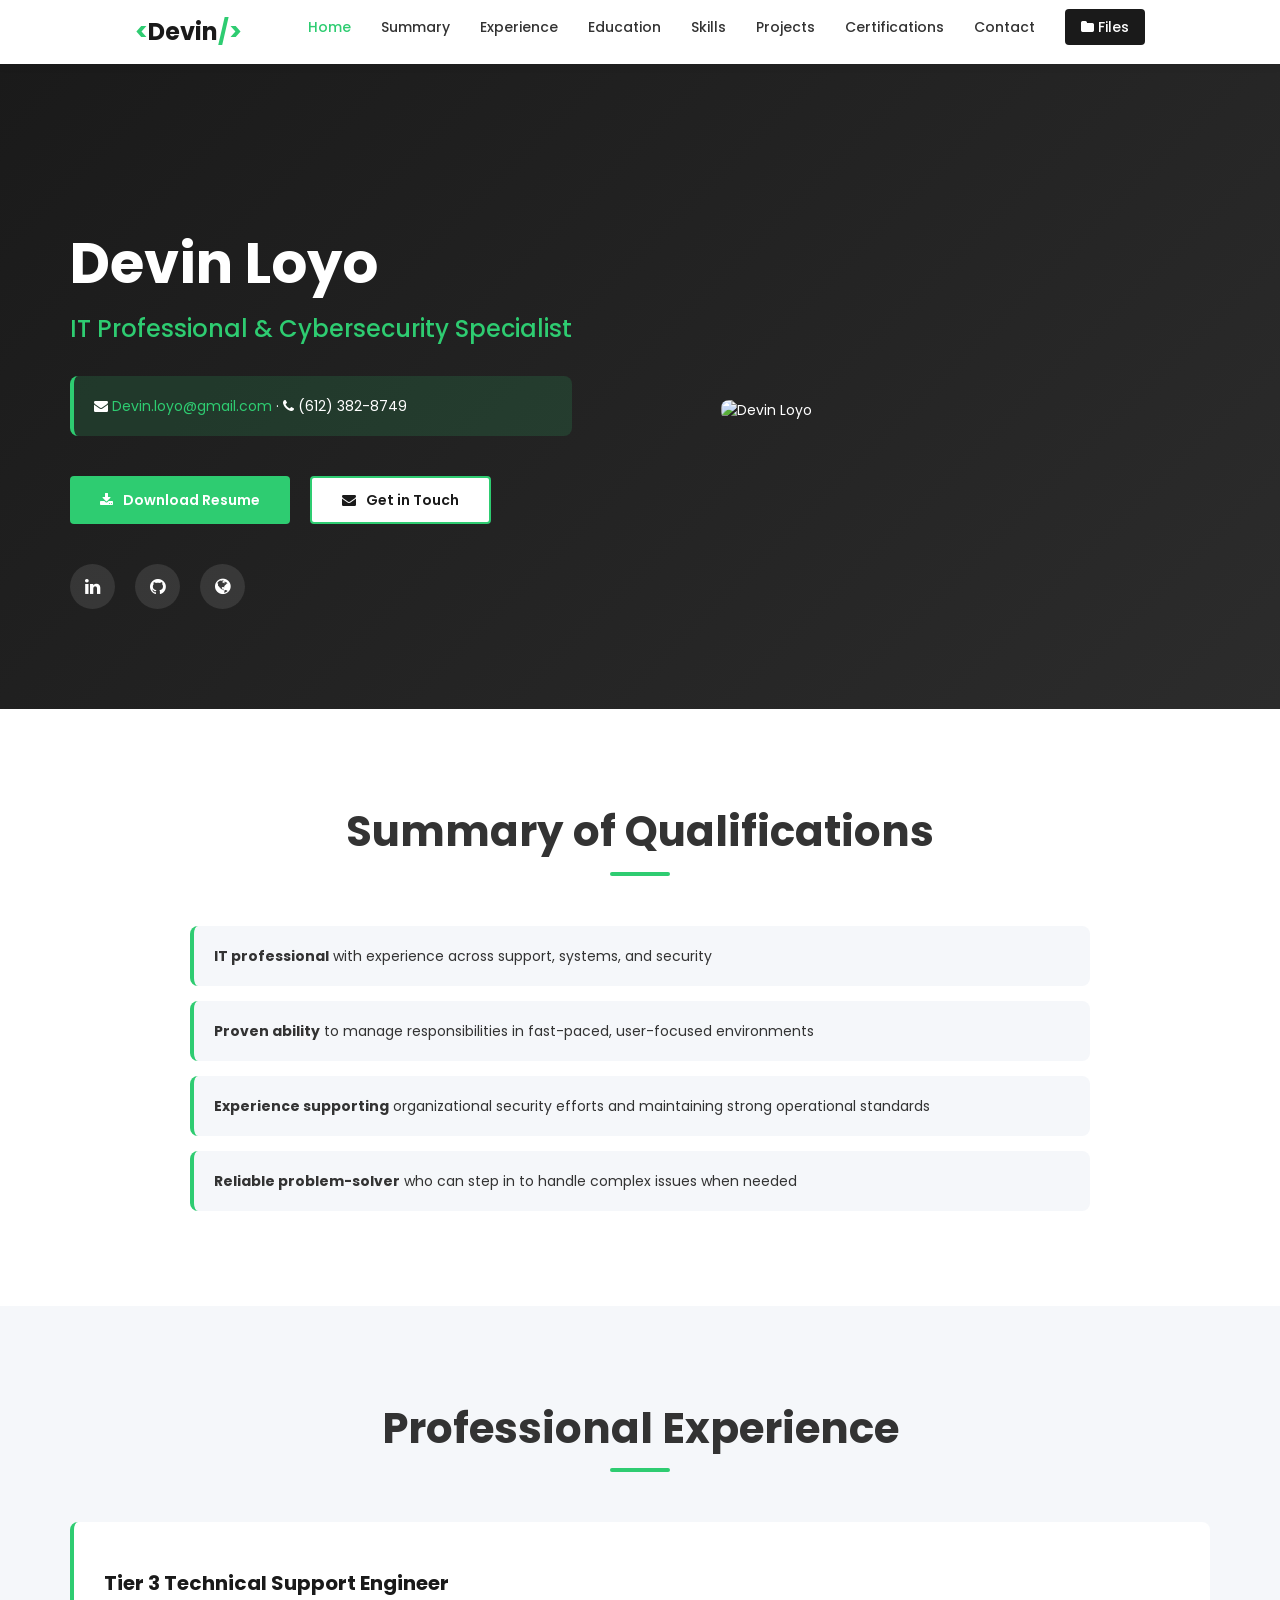
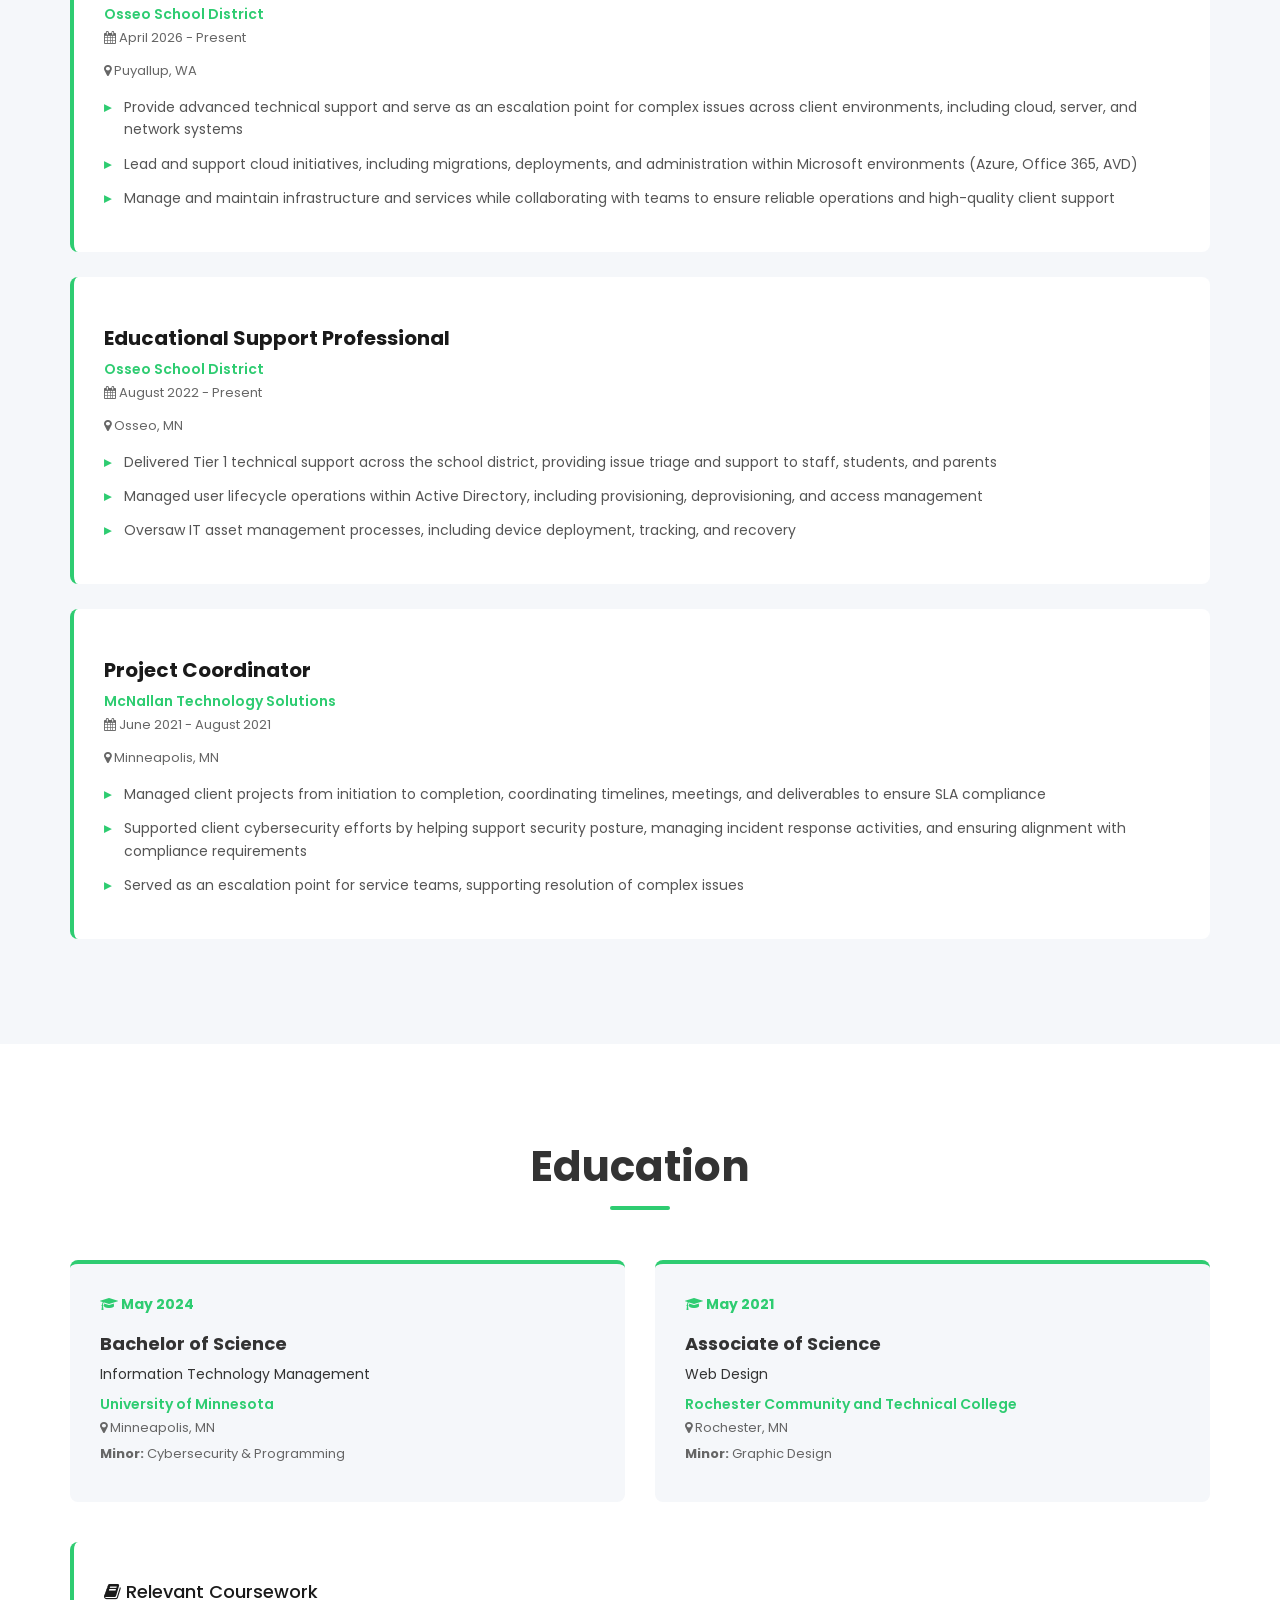
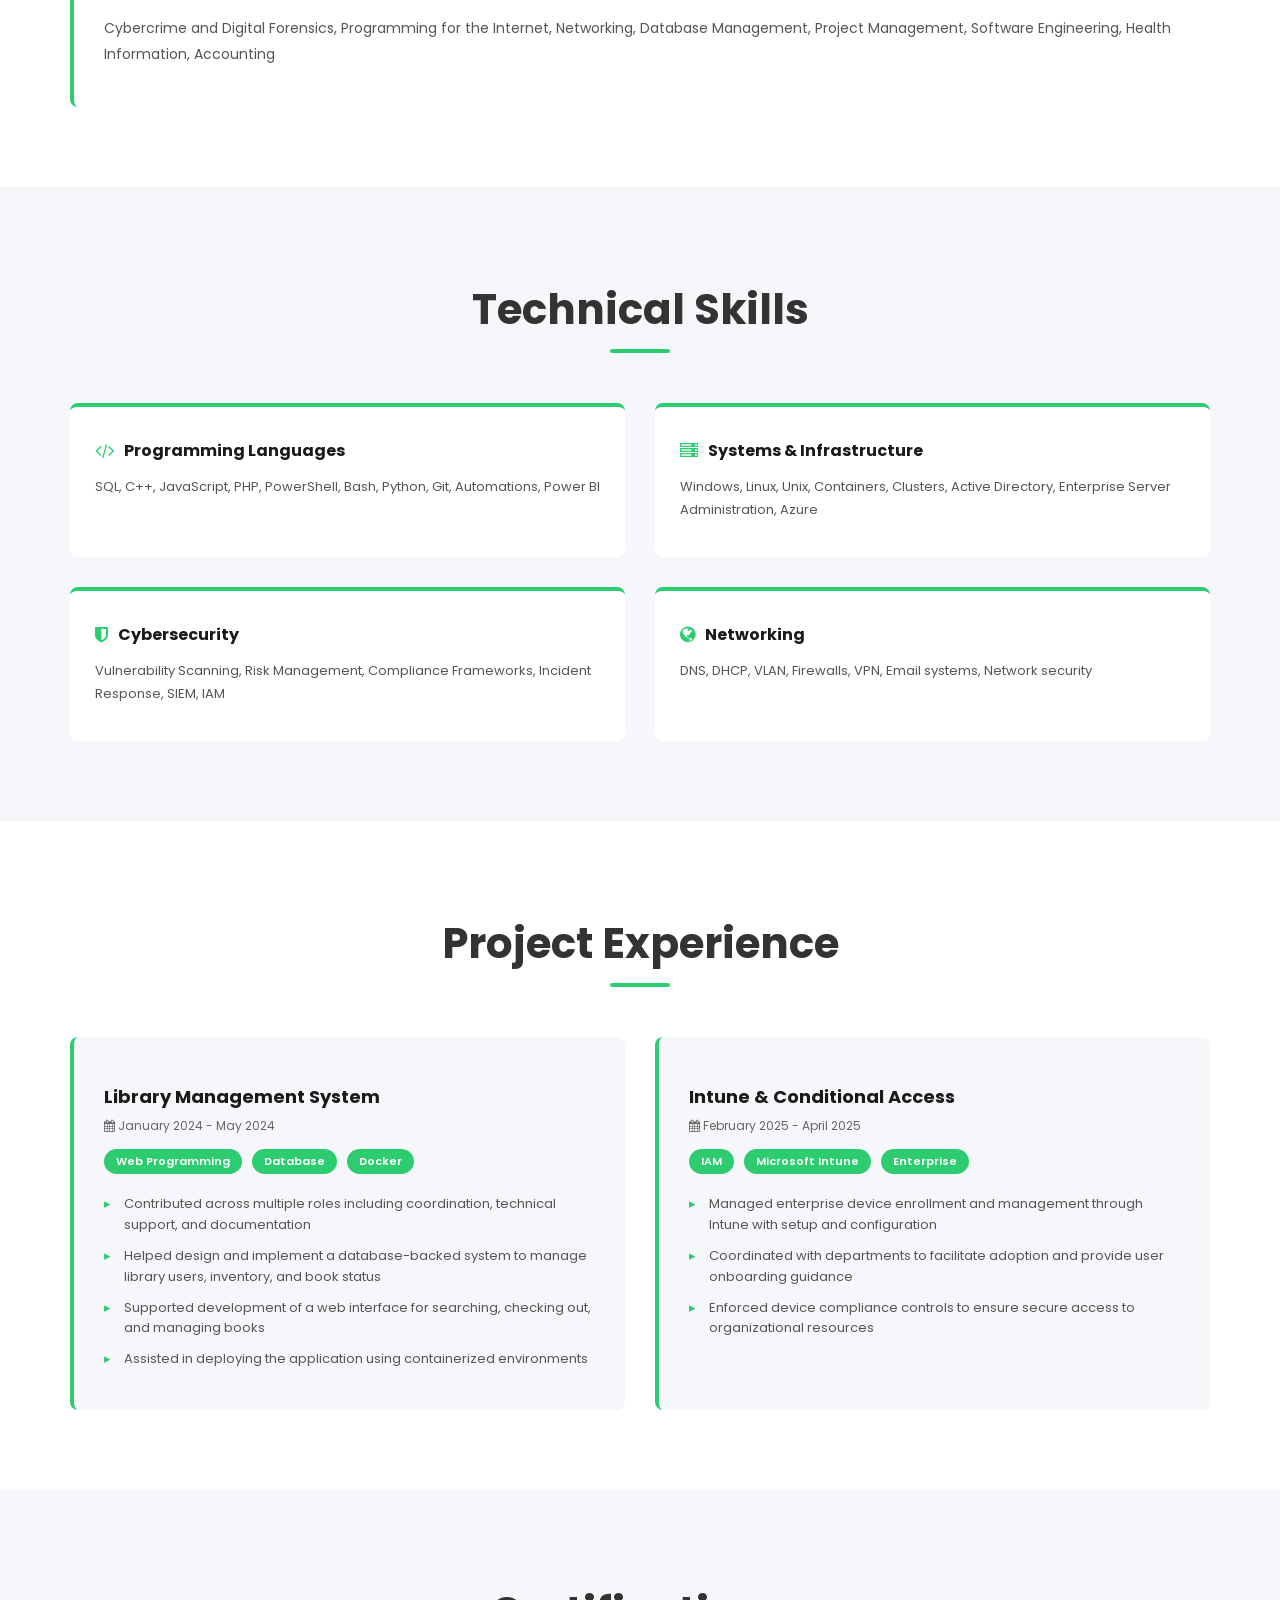
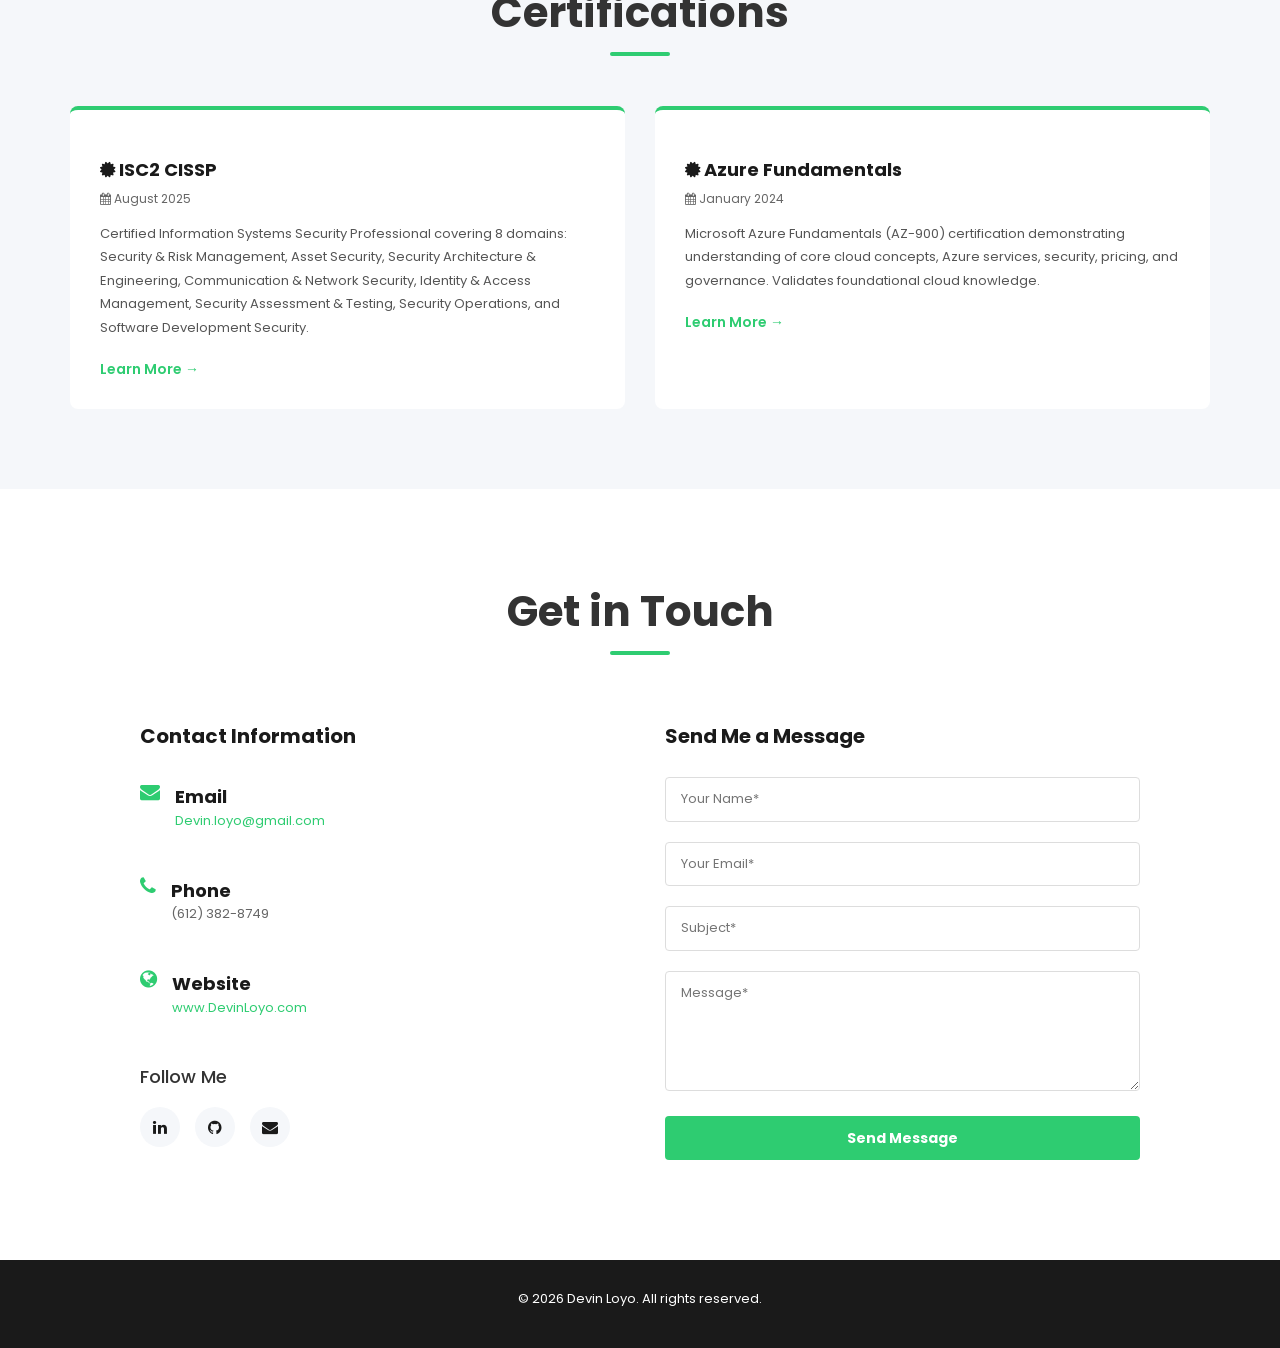
==== loyolab.dev/index.html @ d9b7885f "Resume URL" ====
<!doctype html>
<html class="no-js" lang="en">

    <head>
        <meta charset="utf-8">
        <meta http-equiv="X-UA-Compatible" content="IE=edge">
        <meta name="viewport" content="width=device-width, initial-scale=1">
        <meta name="description" content="Devin Loyo - IT Professional & Cybersecurity Specialist. Resume and Portfolio.">
        <meta name="author" content="Devin Loyo">

        <title>Devin Loyo - IT Professional</title>

        <link rel="shortcut icon" type="image/icon" href="assets/logo/favicon.png"/>
       
        <link rel="stylesheet" href="assets/css/font-awesome.min.css">
        <link rel="stylesheet" href="assets/css/bootstrap.min.css">

        <link href="https://fonts.googleapis.com/css?family=Poppins:100,200,300,400,500,600,700,800,900&subset=devanagari,latin-ext" rel="stylesheet">

        <style>
            * {
                margin: 0;
                padding: 0;
                box-sizing: border-box;
            }

            body {
                font-family: 'Poppins', sans-serif;
                color: #333;
                background: #f5f7fa;
            }

            /* Navigation */
            .navbar-custom {
                background: white;
                box-shadow: 0 2px 10px rgba(0,0,0,0.05);
                padding: 15px 0;
                position: fixed;
                width: 100%;
                top: 0;
                z-index: 1000;
            }

            .navbar-custom .container {
                display: flex;
                justify-content: space-between;
                align-items: center;
            }

            .logo {
                font-size: 24px;
                font-weight: 700;
                color: #1a1a1a;
                text-decoration: none;
            }

            .logo span {
                color: #2ecc71;
            }

            .nav-menu {
                display: flex;
                list-style: none;
                gap: 30px;
                align-items: center;
            }

            .nav-menu a {
                color: #333;
                text-decoration: none;
                font-size: 14px;
                font-weight: 500;
                transition: color 0.3s;
            }

            .nav-menu a:hover,
            .nav-menu a.active {
                color: #2ecc71;
            }

            .nav-menu .files-btn {
                background: #1a1a1a;
                color: white !important;
                padding: 8px 16px;
                border-radius: 4px;
                transition: all 0.3s;
            }

            .nav-menu .files-btn:hover {
                background: #2ecc71;
                color: white !important;
            }

            /* Hero Section */
            .hero {
                background: linear-gradient(135deg, #1a1a1a 0%, #2c2c2c 100%);
                color: white;
                padding: 150px 0 100px;
                margin-top: 60px;
            }

            .hero-content {
                display: flex;
                align-items: center;
                gap: 60px;
            }

            .hero-text h1 {
                font-size: 56px;
                font-weight: 700;
                margin-bottom: 15px;
                line-height: 1.2;
            }

            .hero-text .title {
                font-size: 24px;
                color: #2ecc71;
                margin-bottom: 20px;
                font-weight: 500;
            }

            .hero-contact {
                background: rgba(46, 204, 113, 0.15);
                padding: 20px;
                border-radius: 8px;
                margin: 30px 0;
                border-left: 4px solid #2ecc71;
            }

            .hero-contact a {
                color: #2ecc71;
                text-decoration: none;
            }

            .hero-buttons {
                display: flex;
                gap: 20px;
                margin: 40px 0;
                flex-wrap: wrap;
            }

            .btn-primary, .btn-secondary {
                padding: 12px 30px;
                border: none;
                border-radius: 4px;
                font-size: 14px;
                font-weight: 600;
                cursor: pointer;
                transition: all 0.3s;
                text-decoration: none;
                display: inline-flex;
                align-items: center;
                gap: 10px;
            }

            .btn-primary {
                background: #2ecc71;
                color: white;
            }

            .btn-primary:hover {
                background: #27ae60;
                transform: translateY(-2px);
                box-shadow: 0 5px 15px rgba(46, 204, 113, 0.3);
                color: white;
                text-decoration: none;
            }

            .btn-secondary {
                background: white;
                color: #1a1a1a;
                border: 2px solid #2ecc71;
            }

            .btn-secondary:hover {
                background: #2ecc71;
                color: white;
                text-decoration: none;
            }

            .social-links {
                display: flex;
                gap: 20px;
                margin-top: 40px;
            }

            .social-links a {
                width: 45px;
                height: 45px;
                display: flex;
                align-items: center;
                justify-content: center;
                background: rgba(255,255,255,0.1);
                border-radius: 50%;
                color: white;
                text-decoration: none;
                transition: all 0.3s;
                font-size: 18px;
            }

            .social-links a:hover {
                background: #2ecc71;
                transform: translateY(-3px);
            }

            .hero-image {
                flex: 1;
                display: flex;
                justify-content: center;
            }

            .hero-image img {
                width: 100%;
                max-width: 400px;
                border-radius: 8px;
                object-fit: cover;
            }

            /* Sections */
            section {
                padding: 80px 0;
            }

            .section-title {
                font-size: 42px;
                font-weight: 700;
                margin-bottom: 50px;
                text-align: center;
                position: relative;
                padding-bottom: 20px;
            }

            .section-title::after {
                content: '';
                position: absolute;
                bottom: 0;
                left: 50%;
                transform: translateX(-50%);
                width: 60px;
                height: 4px;
                background: #2ecc71;
                border-radius: 2px;
            }

            /* Summary Section */
            .summary {
                background: white;
            }

            .summary-list {
                list-style: none;
                max-width: 900px;
                margin: 0 auto;
            }

            .summary-list li {
                padding: 20px;
                margin-bottom: 15px;
                background: #f5f7fa;
                border-radius: 8px;
                border-left: 4px solid #2ecc71;
                transition: all 0.3s;
            }

            .summary-list li:hover {
                transform: translateX(10px);
                box-shadow: 0 5px 15px rgba(0,0,0,0.08);
            }

            /* Experience Section */
            .experience {
                background: #f5f7fa;
            }

            .experience-card {
                background: white;
                padding: 30px;
                border-radius: 8px;
                margin-bottom: 25px;
                border-left: 4px solid #2ecc71;
                transition: all 0.3s;
            }

            .experience-card:hover {
                transform: translateY(-5px);
                box-shadow: 0 10px 30px rgba(0,0,0,0.1);
            }

            .experience-card h3 {
                font-size: 20px;
                font-weight: 700;
                margin-bottom: 10px;
                color: #1a1a1a;
            }

            .experience-card .company {
                color: #2ecc71;
                font-weight: 600;
                margin-bottom: 5px;
            }

            .experience-card .dates,
            .experience-card .location {
                color: #666;
                font-size: 13px;
                margin-bottom: 15px;
            }

            .experience-card ul {
                list-style: none;
                padding-left: 0;
            }

            .experience-card ul li {
                padding-left: 20px;
                margin-bottom: 12px;
                position: relative;
                color: #555;
                line-height: 1.6;
            }

            .experience-card ul li::before {
                content: '▸';
                position: absolute;
                left: 0;
                color: #2ecc71;
                font-weight: bold;
            }

            /* Education Section */
            .education {
                background: white;
            }

            .education-row {
                display: grid;
                grid-template-columns: 1fr 1fr;
                gap: 30px;
                margin-bottom: 40px;
            }

            .education-card {
                background: #f5f7fa;
                padding: 30px;
                border-radius: 8px;
                border-top: 4px solid #2ecc71;
            }

            .education-card .year {
                color: #2ecc71;
                font-weight: 700;
                font-size: 14px;
                margin-bottom: 15px;
            }

            .education-card h3 {
                font-size: 18px;
                font-weight: 700;
                margin-bottom: 10px;
            }

            .education-card .institution {
                color: #2ecc71;
                font-weight: 600;
                margin-bottom: 5px;
            }

            .education-card .location,
            .education-card .minor {
                color: #666;
                font-size: 13px;
                margin-bottom: 8px;
            }

            .coursework {
                background: white;
                padding: 30px;
                border-radius: 8px;
                border-left: 4px solid #2ecc71;
            }

            .coursework h4 {
                margin-bottom: 15px;
                color: #1a1a1a;
            }

            .coursework p {
                color: #555;
                line-height: 1.8;
            }

            /* Skills Section */
            .skills {
                background: #f5f7fa;
            }

            .skill-grid {
                display: grid;
                grid-template-columns: 1fr 1fr;
                gap: 30px;
            }

            .skill-category {
                background: white;
                padding: 25px;
                border-radius: 8px;
                border-top: 4px solid #2ecc71;
                transition: all 0.3s;
            }

            .skill-category:hover {
                transform: translateY(-5px);
                box-shadow: 0 10px 30px rgba(0,0,0,0.08);
            }

            .skill-category h4 {
                font-size: 16px;
                font-weight: 700;
                margin-bottom: 15px;
                color: #1a1a1a;
                display: flex;
                align-items: center;
                gap: 10px;
            }

            .skill-category i {
                color: #2ecc71;
                font-size: 18px;
            }

            .skill-category p {
                color: #555;
                line-height: 1.8;
                font-size: 13px;
            }

            /* Projects Section */
            .projects {
                background: white;
            }

            .project-grid {
                display: grid;
                grid-template-columns: 1fr 1fr;
                gap: 30px;
            }

            .project-card {
                background: #f5f7fa;
                padding: 30px;
                border-radius: 8px;
                border-left: 4px solid #2ecc71;
                transition: all 0.3s;
            }

            .project-card:hover {
                transform: translateY(-5px);
                box-shadow: 0 10px 30px rgba(0,0,0,0.1);
            }

            .project-card h3 {
                font-size: 18px;
                font-weight: 700;
                margin-bottom: 10px;
                color: #1a1a1a;
            }

            .project-meta {
                color: #666;
                font-size: 12px;
                margin-bottom: 15px;
            }

            .project-tags {
                display: flex;
                gap: 10px;
                margin-bottom: 20px;
                flex-wrap: wrap;
            }

            .tag {
                background: #2ecc71;
                color: white;
                padding: 5px 12px;
                border-radius: 20px;
                font-size: 11px;
                font-weight: 600;
            }

            .project-card ul {
                list-style: none;
                padding-left: 0;
            }

            .project-card ul li {
                padding-left: 20px;
                margin-bottom: 10px;
                position: relative;
                color: #555;
                font-size: 13px;
                line-height: 1.6;
            }

            .project-card ul li::before {
                content: '▸';
                position: absolute;
                left: 0;
                color: #2ecc71;
            }

            /* Certifications Section */
            .certifications {
                background: #f5f7fa;
            }

            .cert-grid {
                display: grid;
                grid-template-columns: 1fr 1fr;
                gap: 30px;
            }

            .cert-card {
                background: white;
                padding: 30px;
                border-radius: 8px;
                border-top: 4px solid #2ecc71;
                transition: all 0.3s;
            }

            .cert-card:hover {
                transform: translateY(-5px);
                box-shadow: 0 10px 30px rgba(0,0,0,0.1);
            }

            .cert-card h3 {
                font-size: 18px;
                font-weight: 700;
                margin-bottom: 10px;
                color: #1a1a1a;
            }

            .cert-date {
                color: #666;
                font-size: 12px;
                margin-bottom: 15px;
            }

            .cert-description {
                color: #555;
                font-size: 13px;
                line-height: 1.8;
                margin-bottom: 20px;
            }

            .cert-link {
                color: #2ecc71;
                text-decoration: none;
                font-weight: 600;
                display: inline-flex;
                align-items: center;
                gap: 5px;
                transition: all 0.3s;
            }

            .cert-link:hover {
                gap: 10px;
            }

            /* Contact Section */
            .contact {
                background: white;
            }

            .contact-wrapper {
                display: grid;
                grid-template-columns: 1fr 1fr;
                gap: 50px;
                max-width: 1000px;
                margin: 0 auto;
            }

            .contact-info h3,
            .contact-form h3 {
                font-size: 20px;
                font-weight: 700;
                margin-bottom: 30px;
                color: #1a1a1a;
            }

            .contact-item {
                display: flex;
                gap: 15px;
                margin-bottom: 30px;
            }

            .contact-item i {
                color: #2ecc71;
                font-size: 20px;
                margin-top: 5px;
            }

            .contact-item h4 {
                font-weight: 700;
                margin-bottom: 5px;
                color: #1a1a1a;
            }

            .contact-item p {
                color: #666;
                font-size: 13px;
            }

            .contact-item a {
                color: #2ecc71;
                text-decoration: none;
            }

            .contact-item a:hover {
                text-decoration: underline;
            }

            .social-contact {
                display: flex;
                gap: 15px;
                margin-top: 20px;
            }

            .social-contact a {
                width: 40px;
                height: 40px;
                display: flex;
                align-items: center;
                justify-content: center;
                background: #f5f7fa;
                border-radius: 50%;
                color: #1a1a1a;
                text-decoration: none;
                transition: all 0.3s;
                font-size: 16px;
            }

            .social-contact a:hover {
                background: #2ecc71;
                color: white;
                transform: translateY(-3px);
            }

            .form-group {
                margin-bottom: 20px;
            }

            .form-group input,
            .form-group textarea {
                width: 100%;
                padding: 12px 15px;
                border: 1px solid #ddd;
                border-radius: 4px;
                font-family: 'Poppins', sans-serif;
                font-size: 13px;
                transition: all 0.3s;
            }

            .form-group input:focus,
            .form-group textarea:focus {
                outline: none;
                border-color: #2ecc71;
                box-shadow: 0 0 0 3px rgba(46, 204, 113, 0.1);
            }

            .form-group textarea {
                resize: vertical;
                min-height: 120px;
            }

            .form-group button {
                width: 100%;
                padding: 12px;
                background: #2ecc71;
                color: white;
                border: none;
                border-radius: 4px;
                font-weight: 700;
                cursor: pointer;
                transition: all 0.3s;
                font-family: 'Poppins', sans-serif;
            }

            .form-group button:hover {
                background: #27ae60;
                transform: translateY(-2px);
                box-shadow: 0 5px 15px rgba(46, 204, 113, 0.3);
            }

            /* Footer */
            .footer {
                background: #1a1a1a;
                color: white;
                text-align: center;
                padding: 30px 0;
                font-size: 13px;
            }

            .scroll-top {
                position: fixed;
                bottom: 30px;
                right: 30px;
                width: 45px;
                height: 45px;
                background: #2ecc71;
                border-radius: 50%;
                display: flex;
                align-items: center;
                justify-content: center;
                cursor: pointer;
                opacity: 0;
                visibility: hidden;
                transition: all 0.3s;
                z-index: 999;
            }

            .scroll-top.show {
                opacity: 1;
                visibility: visible;
            }

            .scroll-top a {
                color: white;
                text-decoration: none;
                font-size: 20px;
            }

            /* Responsive */
            @media (max-width: 768px) {
                .nav-menu {
                    gap: 15px;
                }

                .hero-content {
                    flex-direction: column;
                    gap: 40px;
                }

                .hero-text h1 {
                    font-size: 36px;
                }

                .education-row,
                .skill-grid,
                .project-grid,
                .cert-grid {
                    grid-template-columns: 1fr;
                }

                .contact-wrapper {
                    grid-template-columns: 1fr;
                    gap: 40px;
                }

                .section-title {
                    font-size: 32px;
                }
            }
        </style>

    </head>
    
    <body>  

        <!-- Navigation -->
        <div class="navbar-custom">
            <div class="container">
                <a href="#home" class="logo"><span>&lt;</span>Devin<span>/&gt;</span></a>
                <ul class="nav-menu">
                    <li><a href="#home" class="nav-link active">Home</a></li>
                    <li><a href="#summary" class="nav-link">Summary</a></li>
                    <li><a href="#experience" class="nav-link">Experience</a></li>
                    <li><a href="#education" class="nav-link">Education</a></li>
                    <li><a href="#skills" class="nav-link">Skills</a></li>
                    <li><a href="#projects" class="nav-link">Projects</a></li>
                    <li><a href="#certifications" class="nav-link">Certifications</a></li>
                    <li><a href="#contact" class="nav-link">Contact</a></li>
                    <li><a href="files.html" target="_blank" class="files-btn"><i class="fa fa-folder"></i> Files</a></li>
                </ul>
            </div>
        </div>

        <!-- Hero Section -->
        <section id="home" class="hero">
            <div class="container">
                <div class="hero-content">
                    <div class="hero-text">
                        <h1>Devin Loyo</h1>
                        <p class="title">IT Professional & Cybersecurity Specialist</p>
                        
                        <div class="hero-contact">
                            <i class="fa fa-envelope"></i> <a href="mailto:Devin.loyo@gmail.com">Devin.loyo@gmail.com</a> 
                            · <i class="fa fa-phone"></i> (612) 382-8749
                        </div>

                        <div class="hero-buttons">
                            <a href="https://raw.githubusercontent.com/Dev3131/DevinLoyo.com/main/resources/documents/Resume.docx" class="btn-primary" target="_blank">
                                <i class="fa fa-download"></i> Download Resume
                            </a>
                            <a href="#contact" class="btn-secondary">
                                <i class="fa fa-envelope"></i> Get in Touch
                            </a>
                        </div>

                        <div class="social-links">
                            <a href="https://www.linkedin.com/in/devin-loyo/" target="_blank" title="LinkedIn"><i class="fa fa-linkedin"></i></a>
                            <a href="https://github.com/Dev3131" target="_blank" title="GitHub"><i class="fa fa-github"></i></a>
                            <a href="https://www.DevinLoyo.com" target="_blank" title="Website"><i class="fa fa-globe"></i></a>
                        </div>
                    </div>

                    <div class="hero-image">
                        <img src="./assets/images/about/IMG_0956.JPG" alt="Devin Loyo">
                    </div>
                </div>
            </div>
        </section>

        <!-- Summary Section -->
        <section id="summary" class="summary">
            <div class="container">
                <h2 class="section-title">Summary of Qualifications</h2>
                <ul class="summary-list">
                    <li><strong>IT professional</strong> with experience across support, systems, and security</li>
                    <li><strong>Proven ability</strong> to manage responsibilities in fast-paced, user-focused environments</li>
                    <li><strong>Experience supporting</strong> organizational security efforts and maintaining strong operational standards</li>
                    <li><strong>Reliable problem-solver</strong> who can step in to handle complex issues when needed</li>
                </ul>
            </div>
        </section>

        <!-- Experience Section -->
        <section id="experience" class="experience">
            <div class="container">
                <h2 class="section-title">Professional Experience</h2>
                
                <div class="experience-card">
                    <h3>Tier 3 Technical Support Engineer</h3>
                    <p class="company">Osseo School District</p>
                    <p class="dates"><i class="fa fa-calendar"></i> April 2026 - Present</p>
                    <p class="location"><i class="fa fa-map-marker"></i> Puyallup, WA</p>
                    <ul>
                        <li>Provide advanced technical support and serve as an escalation point for complex issues across client environments, including cloud, server, and network systems</li>
                        <li>Lead and support cloud initiatives, including migrations, deployments, and administration within Microsoft environments (Azure, Office 365, AVD)</li>
                        <li>Manage and maintain infrastructure and services while collaborating with teams to ensure reliable operations and high-quality client support</li>
                    </ul>
                </div>

                <div class="experience-card">
                    <h3>Educational Support Professional</h3>
                    <p class="company">Osseo School District</p>
                    <p class="dates"><i class="fa fa-calendar"></i> August 2022 - Present</p>
                    <p class="location"><i class="fa fa-map-marker"></i> Osseo, MN</p>
                    <ul>
                        <li>Delivered Tier 1 technical support across the school district, providing issue triage and support to staff, students, and parents</li>
                        <li>Managed user lifecycle operations within Active Directory, including provisioning, deprovisioning, and access management</li>
                        <li>Oversaw IT asset management processes, including device deployment, tracking, and recovery</li>
                    </ul>
                </div>

                <div class="experience-card">
                    <h3>Project Coordinator</h3>
                    <p class="company">McNallan Technology Solutions</p>
                    <p class="dates"><i class="fa fa-calendar"></i> June 2021 - August 2021</p>
                    <p class="location"><i class="fa fa-map-marker"></i> Minneapolis, MN</p>
                    <ul>
                        <li>Managed client projects from initiation to completion, coordinating timelines, meetings, and deliverables to ensure SLA compliance</li>
                        <li>Supported client cybersecurity efforts by helping support security posture, managing incident response activities, and ensuring alignment with compliance requirements</li>
                        <li>Served as an escalation point for service teams, supporting resolution of complex issues</li>
                    </ul>
                </div>
            </div>
        </section>

        <!-- Education Section -->
        <section id="education" class="education">
            <div class="container">
                <h2 class="section-title">Education</h2>
                
                <div class="education-row">
                    <div class="education-card">
                        <p class="year"><i class="fa fa-graduation-cap"></i> May 2024</p>
                        <h3>Bachelor of Science</h3>
                        <p>Information Technology Management</p>
                        <p class="institution">University of Minnesota</p>
                        <p class="location"><i class="fa fa-map-marker"></i> Minneapolis, MN</p>
                        <p class="minor"><strong>Minor:</strong> Cybersecurity & Programming</p>
                    </div>

                    <div class="education-card">
                        <p class="year"><i class="fa fa-graduation-cap"></i> May 2021</p>
                        <h3>Associate of Science</h3>
                        <p>Web Design</p>
                        <p class="institution">Rochester Community and Technical College</p>
                        <p class="location"><i class="fa fa-map-marker"></i> Rochester, MN</p>
                        <p class="minor"><strong>Minor:</strong> Graphic Design</p>
                    </div>
                </div>

                <div class="coursework">
                    <h4><i class="fa fa-book"></i> Relevant Coursework</h4>
                    <p>Cybercrime and Digital Forensics, Programming for the Internet, Networking, Database Management, Project Management, Software Engineering, Health Information, Accounting</p>
                </div>
            </div>
        </section>

        <!-- Skills Section -->
        <section id="skills" class="skills">
            <div class="container">
                <h2 class="section-title">Technical Skills</h2>
                
                <div class="skill-grid">
                    <div class="skill-category">
                        <h4><i class="fa fa-code"></i> Programming Languages</h4>
                        <p>SQL, C++, JavaScript, PHP, PowerShell, Bash, Python, Git, Automations, Power BI</p>
                    </div>

                    <div class="skill-category">
                        <h4><i class="fa fa-server"></i> Systems & Infrastructure</h4>
                        <p>Windows, Linux, Unix, Containers, Clusters, Active Directory, Enterprise Server Administration, Azure</p>
                    </div>

                    <div class="skill-category">
                        <h4><i class="fa fa-shield"></i> Cybersecurity</h4>
                        <p>Vulnerability Scanning, Risk Management, Compliance Frameworks, Incident Response, SIEM, IAM</p>
                    </div>

                    <div class="skill-category">
                        <h4><i class="fa fa-globe"></i> Networking</h4>
                        <p>DNS, DHCP, VLAN, Firewalls, VPN, Email systems, Network security</p>
                    </div>
                </div>
            </div>
        </section>

        <!-- Projects Section -->
        <section id="projects" class="projects">
            <div class="container">
                <h2 class="section-title">Project Experience</h2>
                
                <div class="project-grid">
                    <div class="project-card">
                        <h3>Library Management System</h3>
                        <p class="project-meta"><i class="fa fa-calendar"></i> January 2024 - May 2024</p>
                        <div class="project-tags">
                            <span class="tag">Web Programming</span>
                            <span class="tag">Database</span>
                            <span class="tag">Docker</span>
                        </div>
                        <ul>
                            <li>Contributed across multiple roles including coordination, technical support, and documentation</li>
                            <li>Helped design and implement a database-backed system to manage library users, inventory, and book status</li>
                            <li>Supported development of a web interface for searching, checking out, and managing books</li>
                            <li>Assisted in deploying the application using containerized environments</li>
                        </ul>
                    </div>

                    <div class="project-card">
                        <h3>Intune & Conditional Access</h3>
                        <p class="project-meta"><i class="fa fa-calendar"></i> February 2025 - April 2025</p>
                        <div class="project-tags">
                            <span class="tag">IAM</span>
                            <span class="tag">Microsoft Intune</span>
                            <span class="tag">Enterprise</span>
                        </div>
                        <ul>
                            <li>Managed enterprise device enrollment and management through Intune with setup and configuration</li>
                            <li>Coordinated with departments to facilitate adoption and provide user onboarding guidance</li>
                            <li>Enforced device compliance controls to ensure secure access to organizational resources</li>
                        </ul>
                    </div>
                </div>
            </div>
        </section>

        <!-- Certifications Section -->
        <section id="certifications" class="certifications">
            <div class="container">
                <h2 class="section-title">Certifications</h2>
                
                <div class="cert-grid">
                    <div class="cert-card">
                        <h3><i class="fa fa-certificate"></i> ISC2 CISSP</h3>
                        <p class="cert-date"><i class="fa fa-calendar"></i> August 2025</p>
                        <p class="cert-description">Certified Information Systems Security Professional covering 8 domains: Security & Risk Management, Asset Security, Security Architecture & Engineering, Communication & Network Security, Identity & Access Management, Security Assessment & Testing, Security Operations, and Software Development Security.</p>
                        <a href="https://www.isc2.org/certifications/cissp" target="_blank" class="cert-link">Learn More →</a>
                    </div>

                    <div class="cert-card">
                        <h3><i class="fa fa-certificate"></i> Azure Fundamentals</h3>
                        <p class="cert-date"><i class="fa fa-calendar"></i> January 2024</p>
                        <p class="cert-description">Microsoft Azure Fundamentals (AZ-900) certification demonstrating understanding of core cloud concepts, Azure services, security, pricing, and governance. Validates foundational cloud knowledge.</p>
                        <a href="https://learn.microsoft.com/en-us/credentials/certifications/azure-fundamentals/" target="_blank" class="cert-link">Learn More →</a>
                    </div>
                </div>
            </div>
        </section>

        <!-- Contact Section -->
        <section id="contact" class="contact">
            <div class="container">
                <h2 class="section-title">Get in Touch</h2>
                
                <div class="contact-wrapper">
                    <div class="contact-info">
                        <h3>Contact Information</h3>
                        
                        <div class="contact-item">
                            <i class="fa fa-envelope"></i>
                            <div>
                                <h4>Email</h4>
                                <p><a href="mailto:Devin.loyo@gmail.com">Devin.loyo@gmail.com</a></p>
                            </div>
                        </div>

                        <div class="contact-item">
                            <i class="fa fa-phone"></i>
                            <div>
                                <h4>Phone</h4>
                                <p>(612) 382-8749</p>
                            </div>
                        </div>

                        <div class="contact-item">
                            <i class="fa fa-globe"></i>
                            <div>
                                <h4>Website</h4>
                                <p><a href="https://www.DevinLoyo.com">www.DevinLoyo.com</a></p>
                            </div>
                        </div>

                        <h4 style="margin-top: 40px;">Follow Me</h4>
                        <div class="social-contact">
                            <a href="https://www.linkedin.com/in/devin-loyo/" target="_blank" title="LinkedIn"><i class="fa fa-linkedin"></i></a>
                            <a href="https://github.com/Dev3131" target="_blank" title="GitHub"><i class="fa fa-github"></i></a>
                            <a href="mailto:Devin.loyo@gmail.com" title="Email"><i class="fa fa-envelope"></i></a>
                        </div>
                    </div>

                    <div class="contact-form">
                        <h3>Send Me a Message</h3>
                        <form action="./assets/php/send_email.php" method="POST" id="contactForm">
                            <div class="form-group">
                                <input type="text" name="name" placeholder="Your Name*" required>
                            </div>
                            <div class="form-group">
                                <input type="email" name="email" placeholder="Your Email*" required>
                            </div>
                            <div class="form-group">
                                <input type="text" name="subject" placeholder="Subject*" required>
                            </div>
                            <div class="form-group">
                                <textarea name="message" placeholder="Message*" required></textarea>
                            </div>
                            <div class="form-group">
                                <button type="submit">Send Message</button>
                            </div>
                        </form>
                    </div>
                </div>
            </div>
        </section>

        <!-- Footer -->
        <footer class="footer">
            <div class="container">
                <p>&copy; 2026 Devin Loyo. All rights reserved.</p>
            </div>
        </footer>

        <!-- Scroll to Top -->
        <div class="scroll-top" id="scrollTop">
            <a href="#home"><i class="fa fa-angle-up"></i></a>
        </div>

        <!-- Scripts -->
        <script src="assets/js/jquery.js"></script>
        <script>
            // Scroll to top button
            window.addEventListener('scroll', function() {
                const scrollTop = document.getElementById('scrollTop');
                if (window.pageYOffset > 300) {
                    scrollTop.classList.add('show');
                } else {
                    scrollTop.classList.remove('show');
                }
            });

            // Smooth scrolling for nav links
            document.querySelectorAll('a[href^="#"]').forEach(anchor => {
                anchor.addEventListener('click', function (e) {
                    const href = this.getAttribute('href');
                    if (href !== '#') {
                        e.preventDefault();
                        const target = document.querySelector(href);
                        if (target) {
                            target.scrollIntoView({ behavior: 'smooth', block: 'start' });
                        }
                    }
                });
            });

            // Active nav link highlighting
            window.addEventListener('scroll', function() {
                let current = '';
                document.querySelectorAll('section').forEach(section => {
                    const sectionTop = section.offsetTop;
                    const sectionHeight = section.clientHeight;
                    if (pageYOffset >= sectionTop - 200) {
                        current = section.getAttribute('id');
                    }
                });

                document.querySelectorAll('.nav-link').forEach(link => {
                    link.classList.remove('active');
                    if (link.getAttribute('href') === '#' + current) {
                        link.classList.add('active');
                    }
                });
            });
        </script>

    </body>
    
</html>
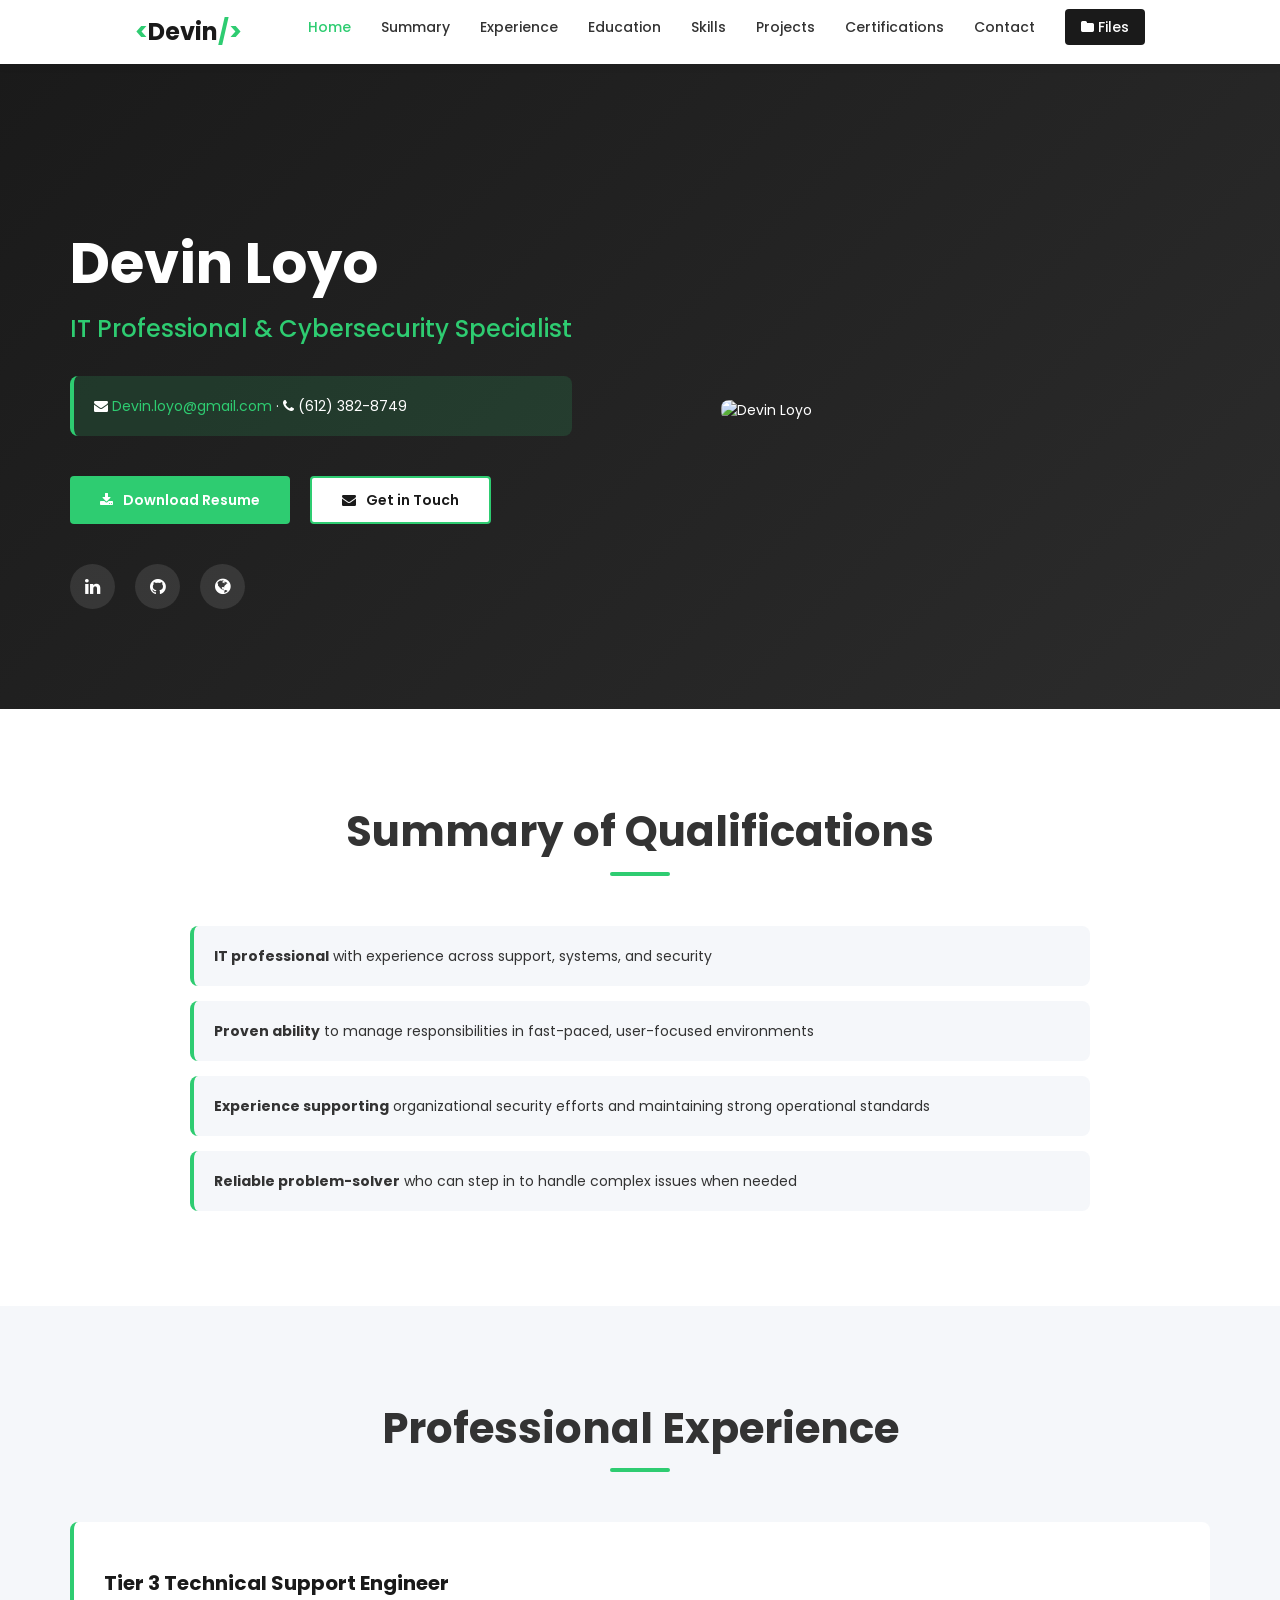
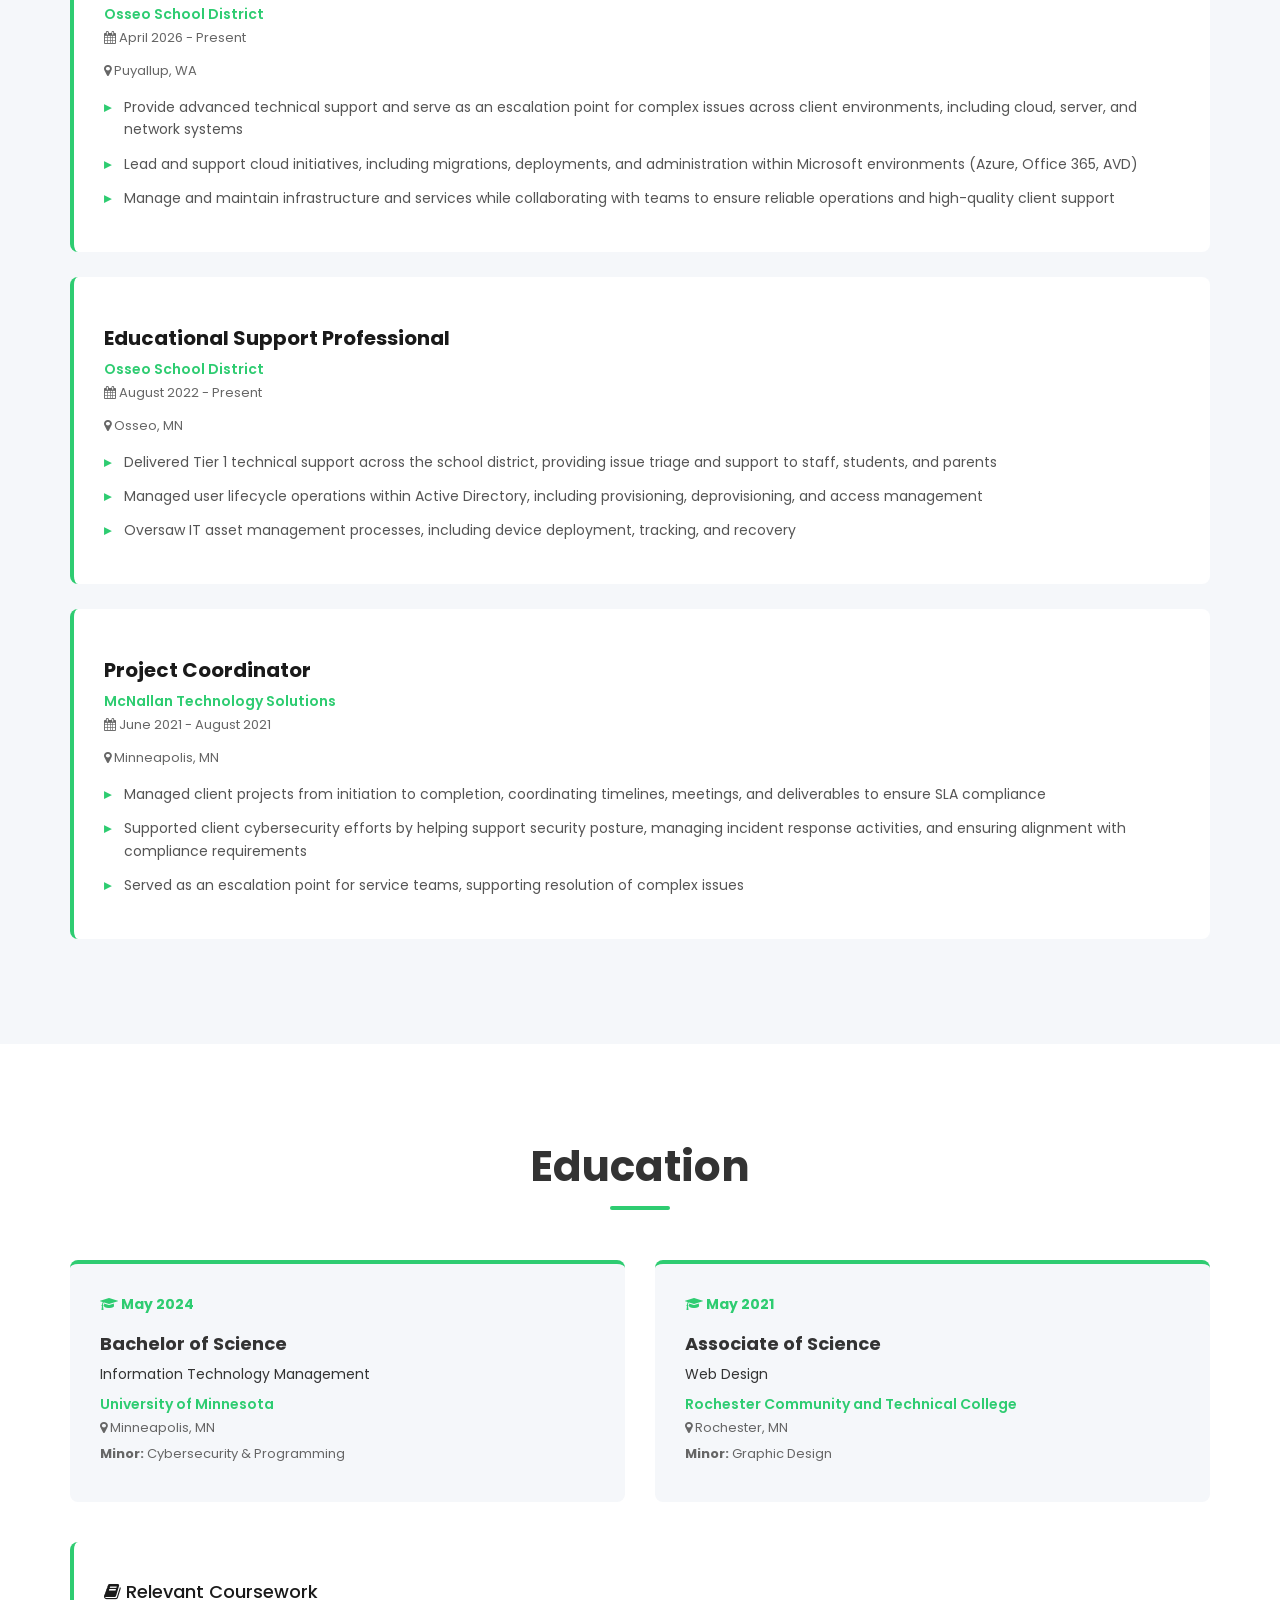
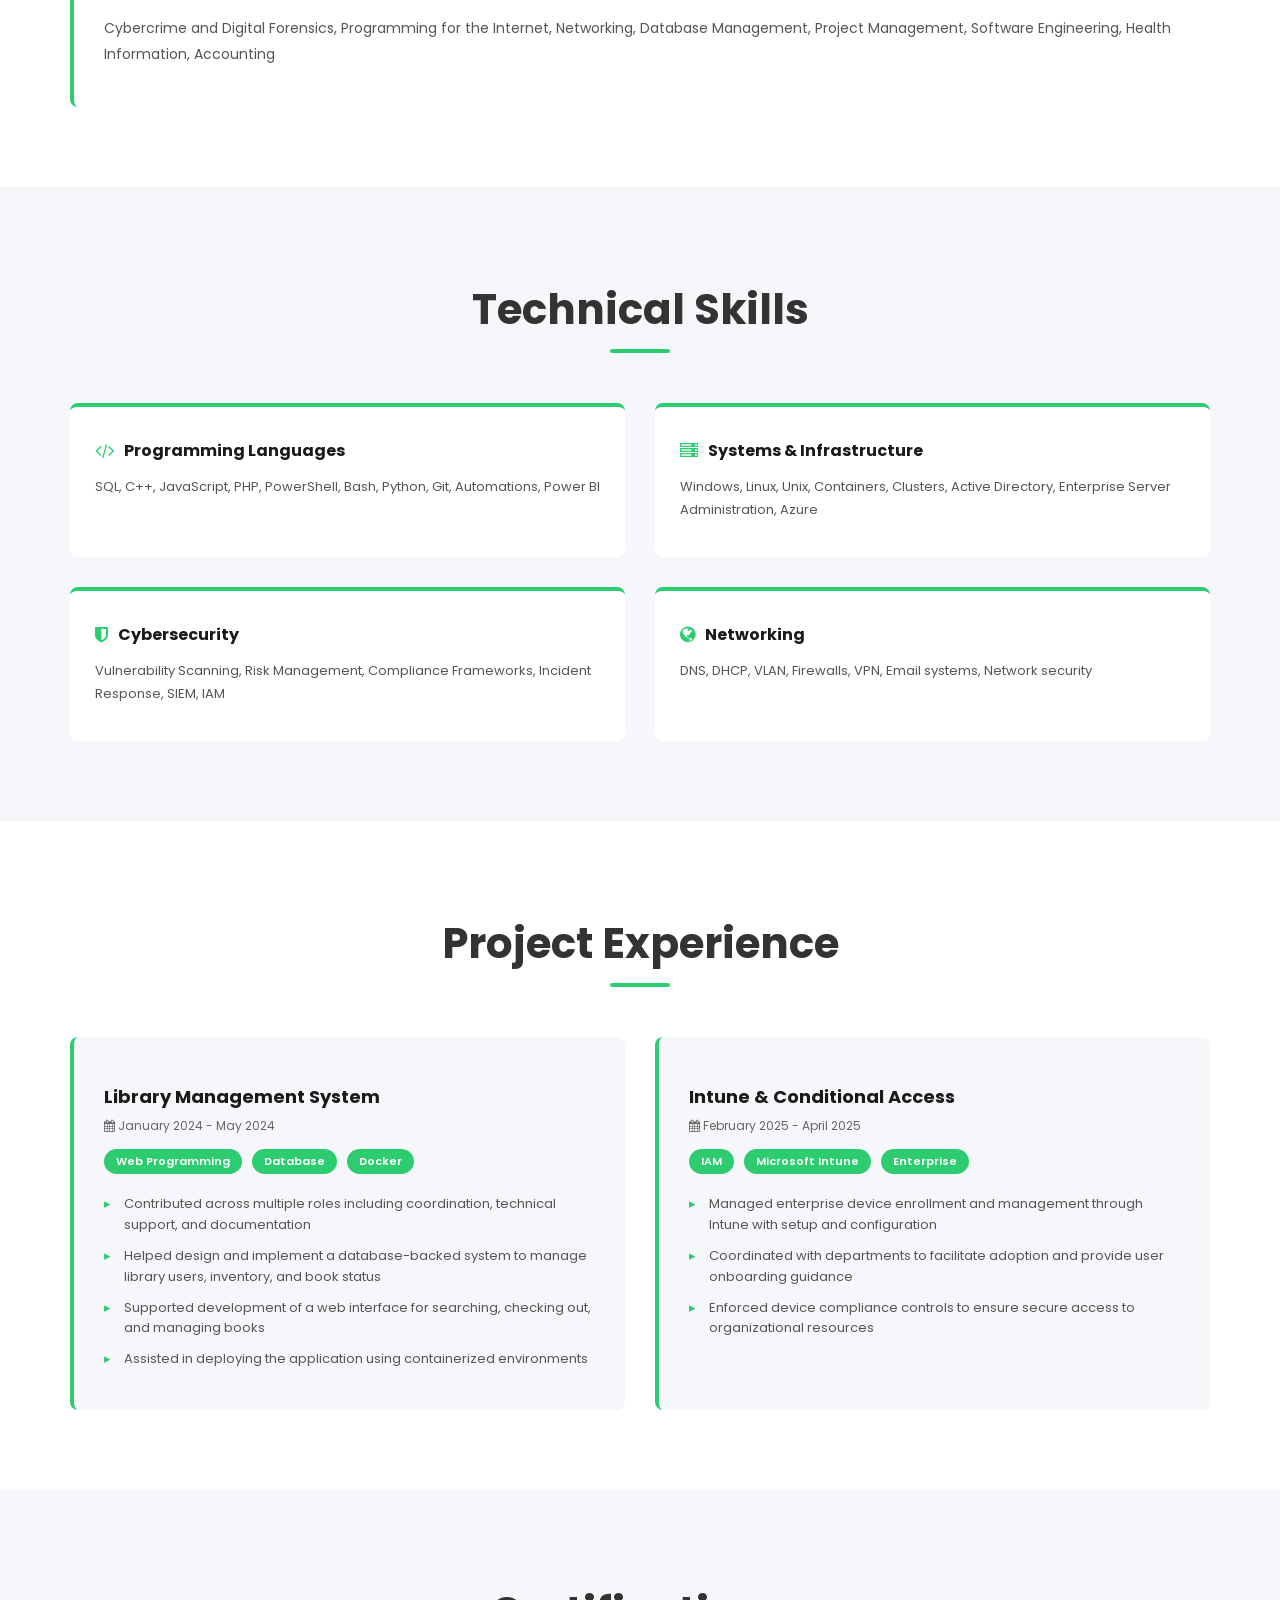
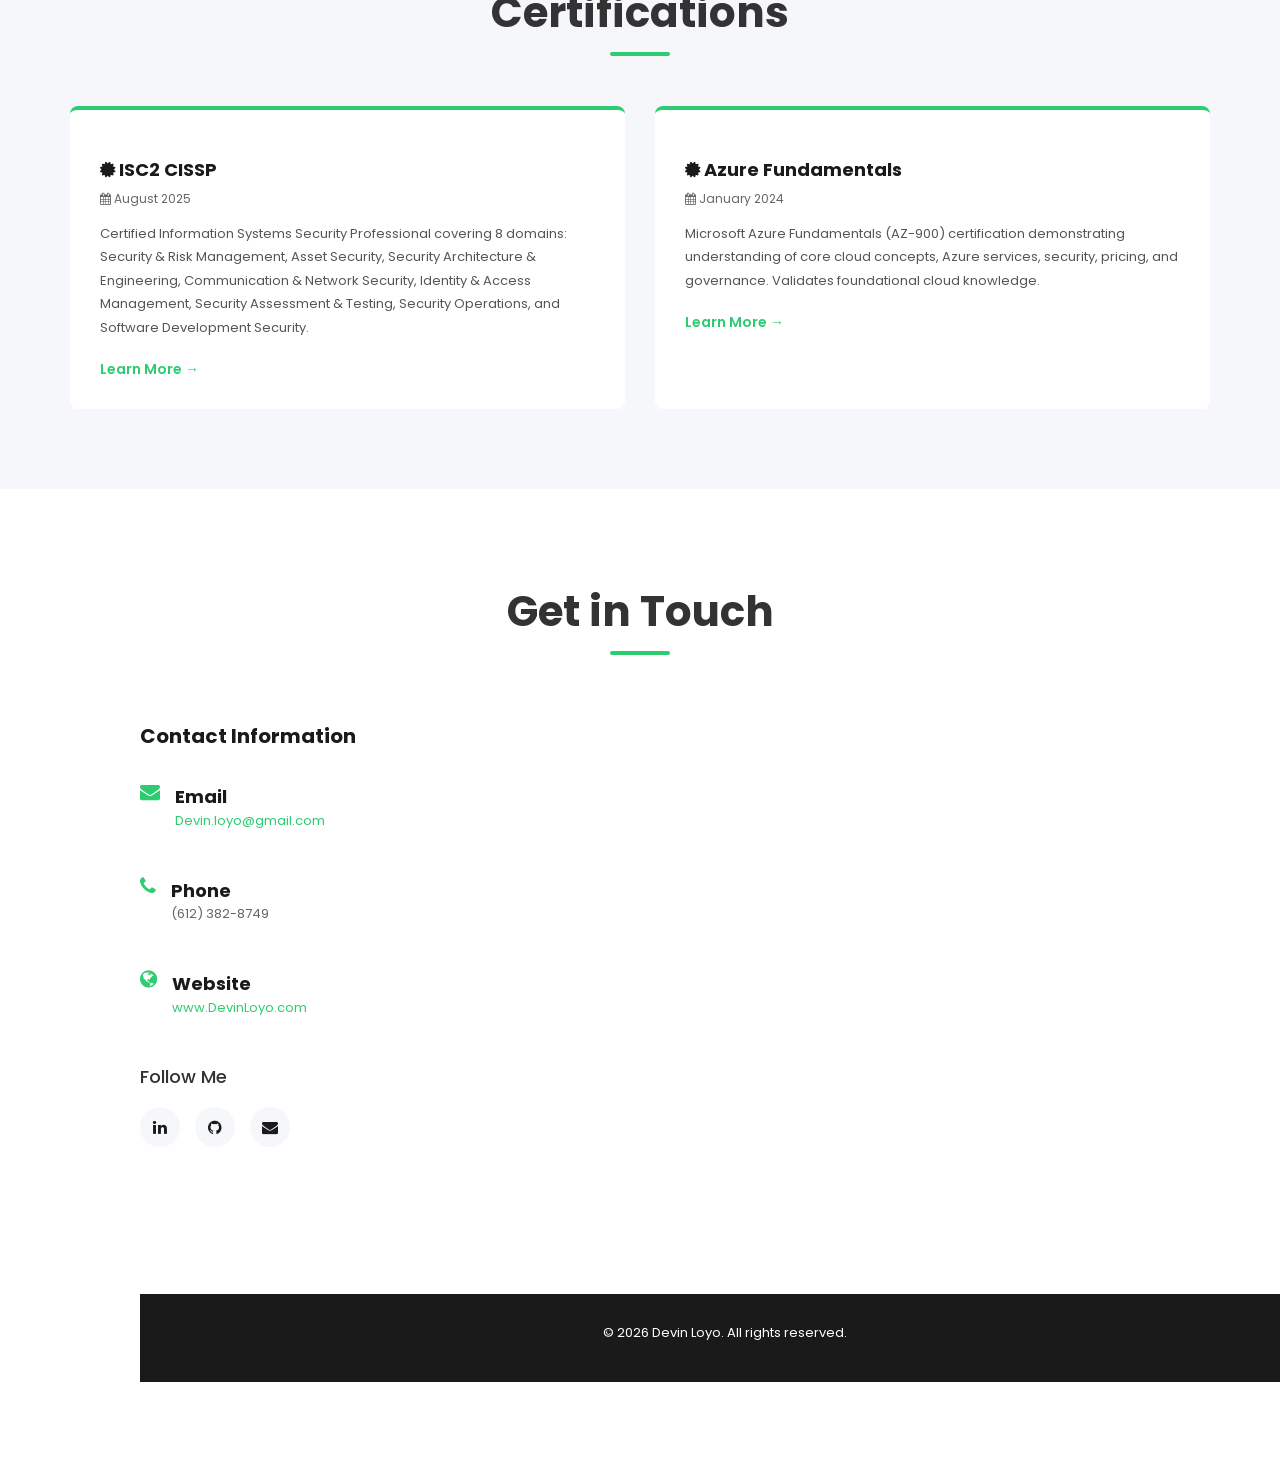
==== commit a1fe06f2: "Replace contact form action with Formspree Updated the contact form to use Formspree for email handl" ====
--- a/loyolab.dev/index.html
+++ b/loyolab.dev/index.html
@@ -1041,29 +1041,53 @@
                         </div>
                     </div>
 
-                    <div class="contact-form">
-                        <h3>Send Me a Message</h3>
-                        <form action="./assets/php/send_email.php" method="POST" id="contactForm">
-                            <div class="form-group">
-                                <input type="text" name="name" placeholder="Your Name*" required>
-                            </div>
-                            <div class="form-group">
-                                <input type="email" name="email" placeholder="Your Email*" required>
-                            </div>
-                            <div class="form-group">
-                                <input type="text" name="subject" placeholder="Subject*" required>
-                            </div>
-                            <div class="form-group">
-                                <textarea name="message" placeholder="Message*" required></textarea>
-                            </div>
-                            <div class="form-group">
-                                <button type="submit">Send Message</button>
-                            </div>
-                        </form>
-                    </div>
-                </div>
-            </div>
-        </section>
+<div class="contact-form">
+    <h3>Send Me a Message</h3>
+
+    <form action="https://formspree.io/f/xdajkgqe" method="POST" id="contactForm">
+        <div class="form-group">
+            <input type="text" name="name" placeholder="Your Name*" required>
+        </div>
+        <div class="form-group">
+            <input type="email" name="email" placeholder="Your Email*" required>
+        </div>
+        <div class="form-group">
+            <input type="text" name="subject" placeholder="Subject*" required>
+        </div>
+        <div class="form-group">
+            <textarea name="message" placeholder="Message*" required></textarea>
+        </div>
+        <div class="form-group">
+            <button type="submit">Send Message</button>
+        </div>
+    </form>
+
+    <div id="formStatus"></div>
+</div>
+
+<script>
+document.getElementById('contactForm').addEventListener('submit', async function(e) {
+    e.preventDefault();
+
+    const form = e.target;
+    const status = document.getElementById('formStatus');
+    const data = new FormData(form);
+
+    const response = await fetch(form.action, {
+        method: form.method,
+        body: data,
+        headers: { 'Accept': 'application/json' }
+    });
+
+    if (response.ok) {
+        status.innerHTML = "<p style='color: #4caf50;'>Thank you — your message has been sent.</p>";
+        form.reset();
+    } else {
+        status.innerHTML = "<p style='color: #f44336;'>Sorry, something went wrong. Please try again.</p>";
+    }
+});
+</script>
+
 
         <!-- Footer -->
         <footer class="footer">
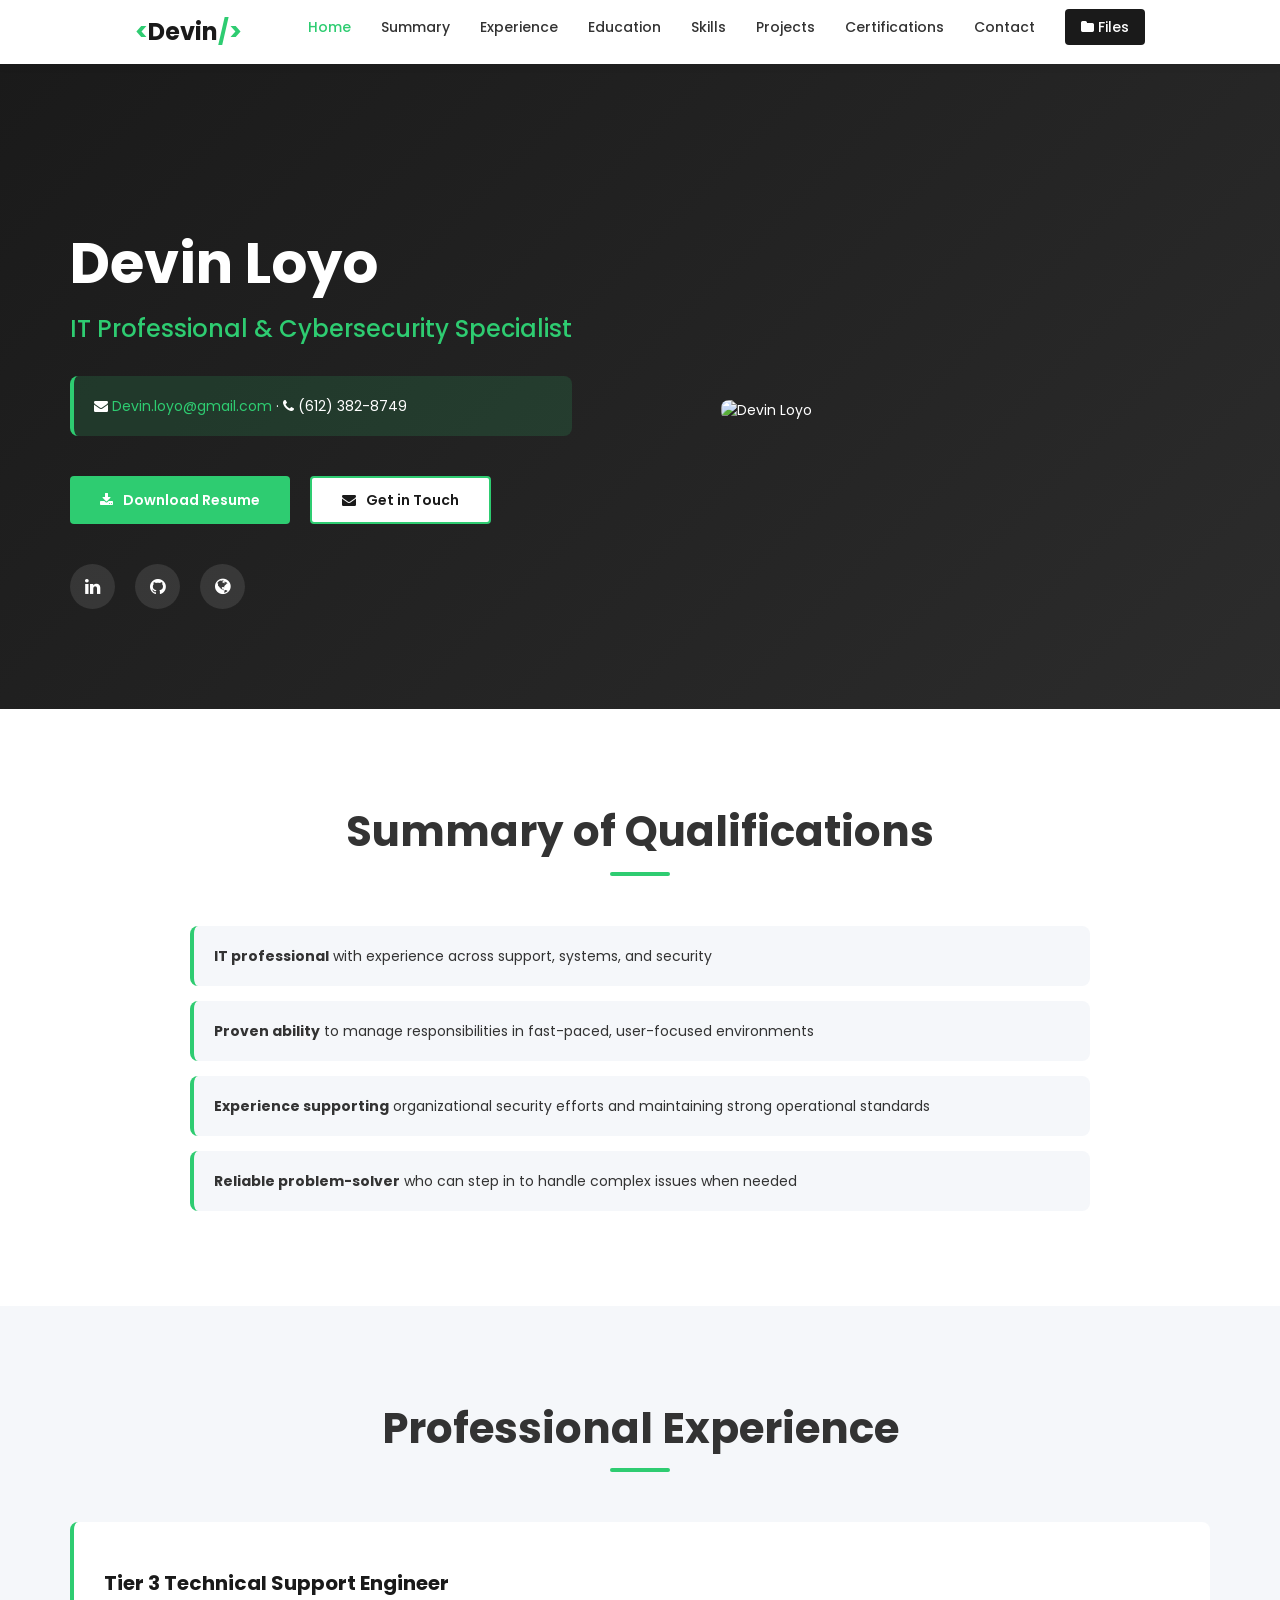
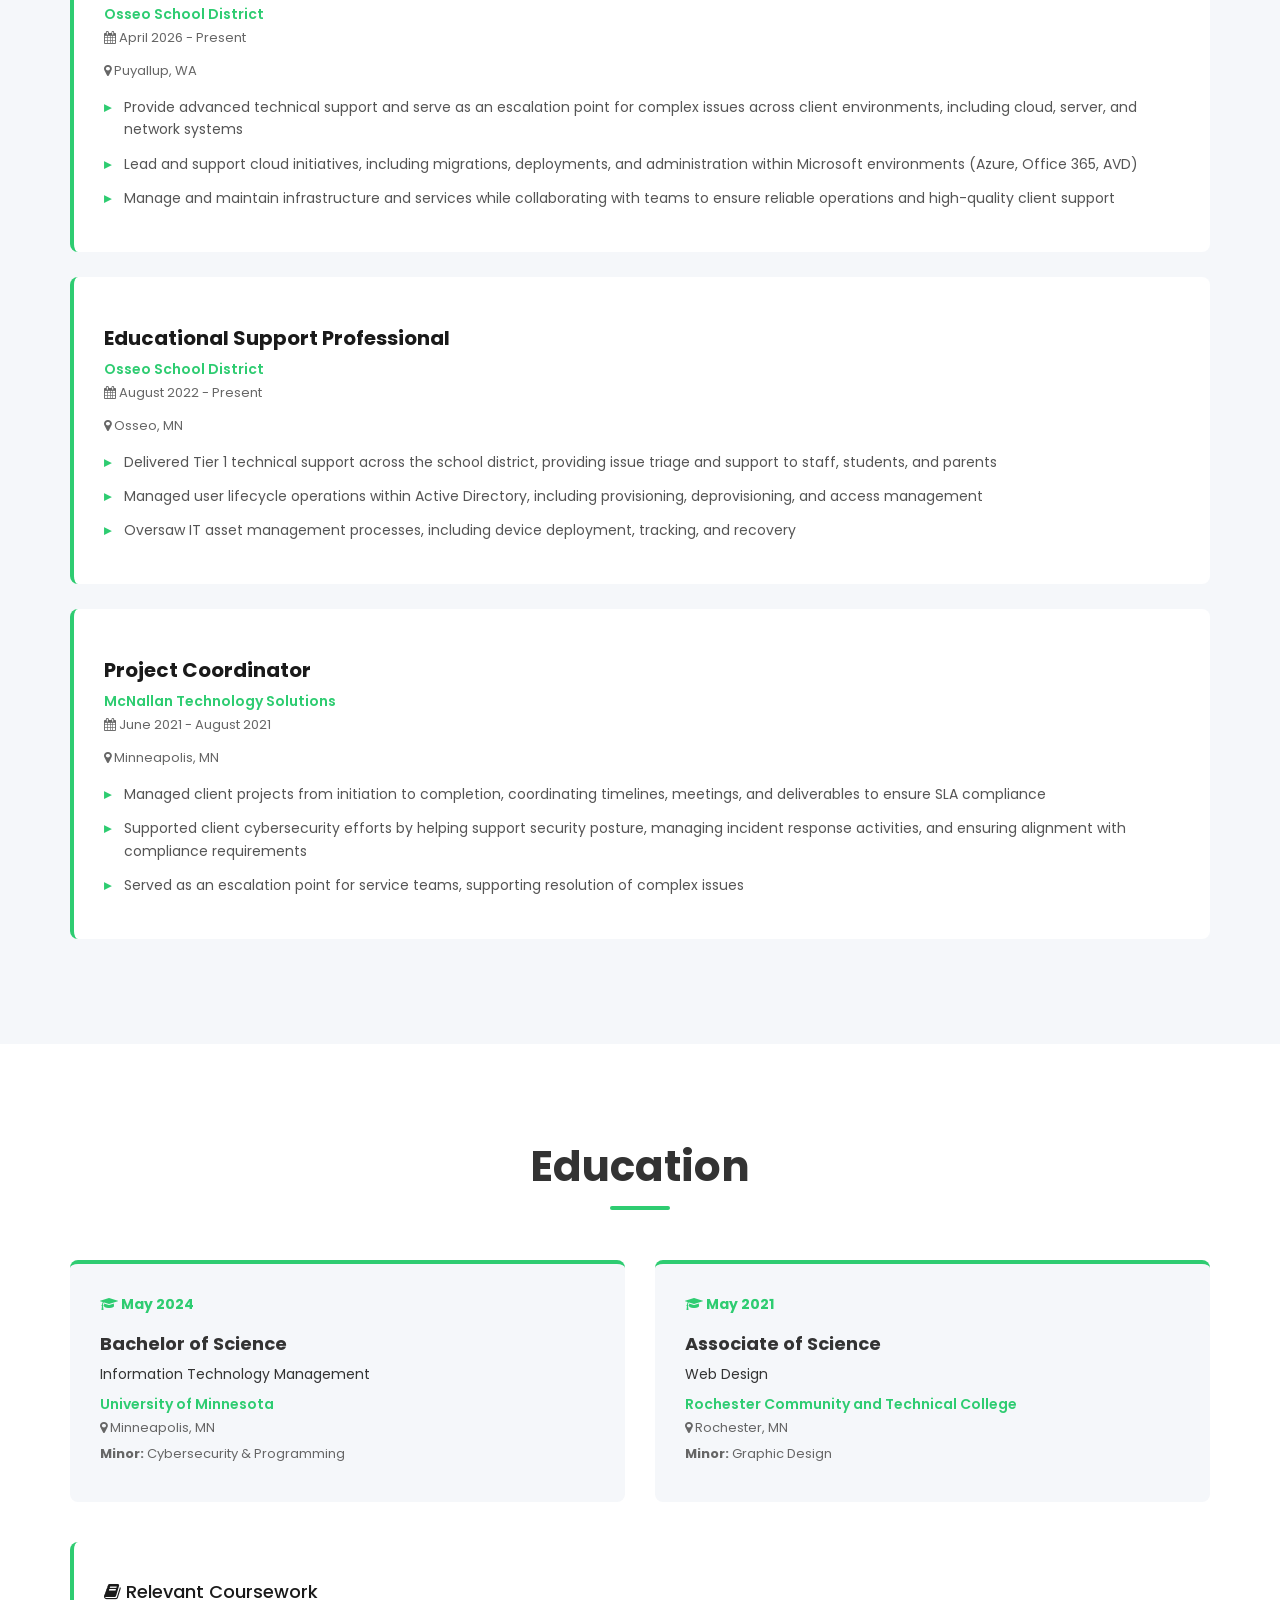
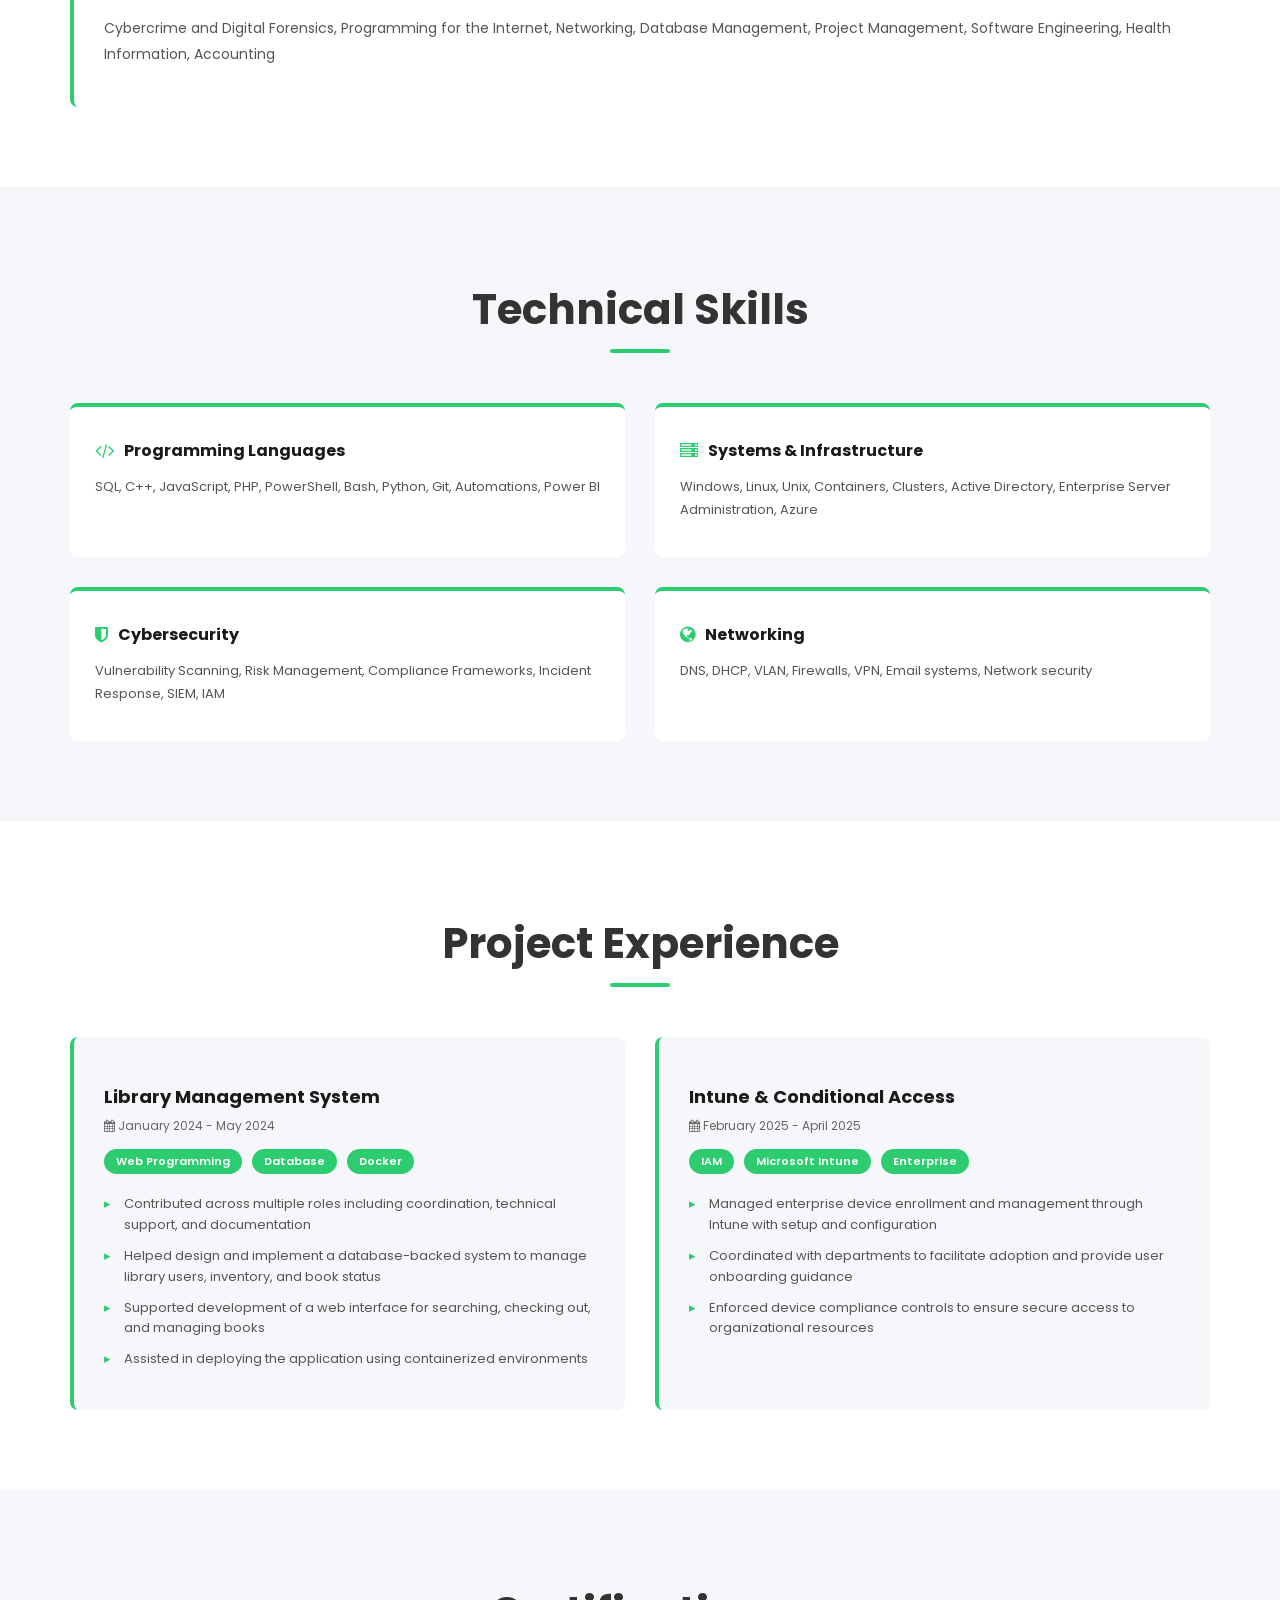
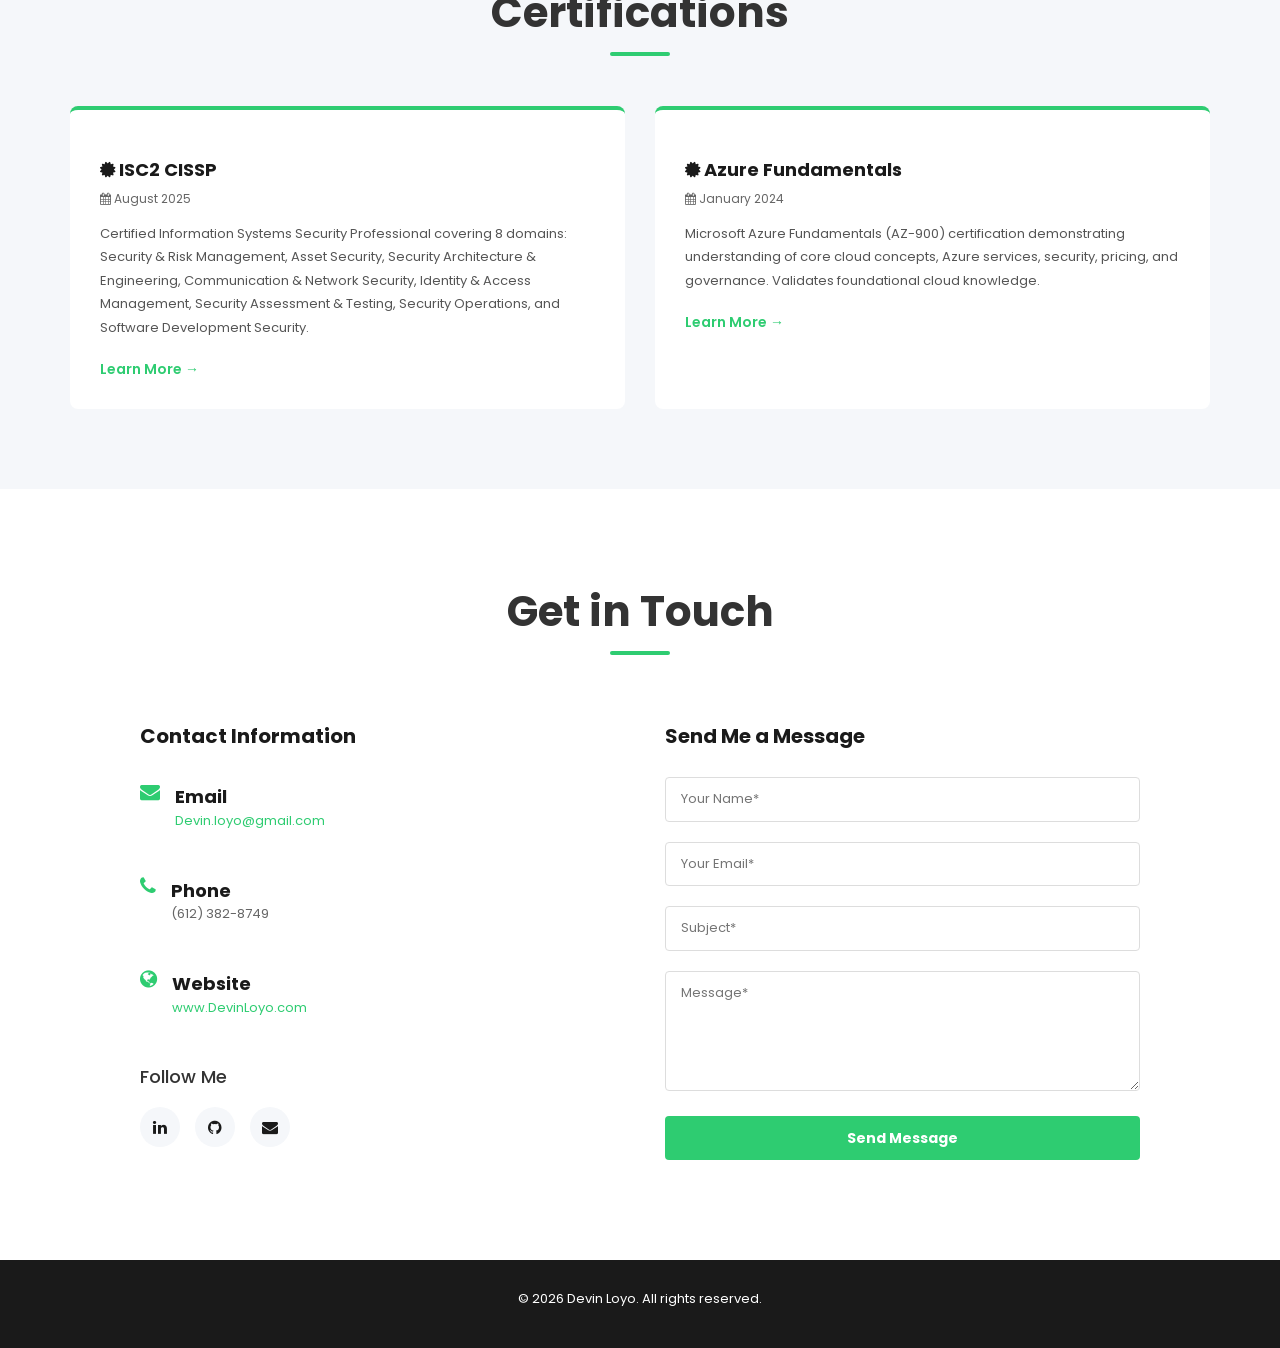
==== commit 098a8ac4: "Update index.html" ====
--- a/loyolab.dev/index.html
+++ b/loyolab.dev/index.html
@@ -1000,93 +1000,76 @@
             </div>
         </section>
 
-        <!-- Contact Section -->
-        <section id="contact" class="contact">
-            <div class="container">
-                <h2 class="section-title">Get in Touch</h2>
+<!-- Contact Section -->
+<section id="contact" class="contact">
+    <div class="container">
+        <h2 class="section-title">Get in Touch</h2>
+        
+        <div class="contact-wrapper">
+            
+            <div class="contact-info">
+                <h3>Contact Information</h3>
                 
-                <div class="contact-wrapper">
-                    <div class="contact-info">
-                        <h3>Contact Information</h3>
-                        
-                        <div class="contact-item">
-                            <i class="fa fa-envelope"></i>
-                            <div>
-                                <h4>Email</h4>
-                                <p><a href="mailto:Devin.loyo@gmail.com">Devin.loyo@gmail.com</a></p>
-                            </div>
-                        </div>
-
-                        <div class="contact-item">
-                            <i class="fa fa-phone"></i>
-                            <div>
-                                <h4>Phone</h4>
-                                <p>(612) 382-8749</p>
-                            </div>
-                        </div>
-
-                        <div class="contact-item">
-                            <i class="fa fa-globe"></i>
-                            <div>
-                                <h4>Website</h4>
-                                <p><a href="https://www.DevinLoyo.com">www.DevinLoyo.com</a></p>
-                            </div>
-                        </div>
-
-                        <h4 style="margin-top: 40px;">Follow Me</h4>
-                        <div class="social-contact">
-                            <a href="https://www.linkedin.com/in/devin-loyo/" target="_blank" title="LinkedIn"><i class="fa fa-linkedin"></i></a>
-                            <a href="https://github.com/Dev3131" target="_blank" title="GitHub"><i class="fa fa-github"></i></a>
-                            <a href="mailto:Devin.loyo@gmail.com" title="Email"><i class="fa fa-envelope"></i></a>
-                        </div>
-                    </div>
-
-<div class="contact-form">
-    <h3>Send Me a Message</h3>
-
-    <form action="https://formspree.io/f/xdajkgqe" method="POST" id="contactForm">
-        <div class="form-group">
-            <input type="text" name="name" placeholder="Your Name*" required>
+                <div class="contact-item">
+                    <i class="fa fa-envelope"></i>
+                    <div>
+                        <h4>Email</h4>
+                        <p><a href="mailto:Devin.loyo@gmail.com">Devin.loyo@gmail.com</a></p>
+                    </div>
+                </div>
+
+                <div class="contact-item">
+                    <i class="fa fa-phone"></i>
+                    <div>
+                        <h4>Phone</h4>
+                        <p>(612) 382-8749</p>
+                    </div>
+                </div>
+
+                <div class="contact-item">
+                    <i class="fa fa-globe"></i>
+                    <div>
+                        <h4>Website</h4>
+                        <p><a href="https://www.DevinLoyo.com">www.DevinLoyo.com</a></p>
+                    </div>
+                </div>
+
+                <h4 style="margin-top: 40px;">Follow Me</h4>
+                <div class="social-contact">
+                    <a href="https://www.linkedin.com/in/devin-loyo/" target="_blank" title="LinkedIn"><i class="fa fa-linkedin"></i></a>
+                    <a href="https://github.com/Dev3131" target="_blank" title="GitHub"><i class="fa fa-github"></i></a>
+                    <a href="mailto:Devin.loyo@gmail.com" title="Email"><i class="fa fa-envelope"></i></a>
+                </div>
+            </div>
+
+            <div class="contact-form">
+                <h3>Send Me a Message</h3>
+
+                <!-- Updated Formspree Form -->
+                <form action="https://formspree.io/f/xdajkgqe" method="POST">
+                    <div class="form-group">
+                        <input type="text" name="name" placeholder="Your Name*" required>
+                    </div>
+                    <div class="form-group">
+                        <input type="email" name="email" placeholder="Your Email*" required>
+                    </div>
+                    <div class="form-group">
+                        <input type="text" name="subject" placeholder="Subject*" required>
+                    </div>
+                    <div class="form-group">
+                        <textarea name="message" placeholder="Message*" required></textarea>
+                    </div>
+                    <div class="form-group">
+                        <button type="submit">Send Message</button>
+                    </div>
+                </form>
+
+            </div>
+
         </div>
-        <div class="form-group">
-            <input type="email" name="email" placeholder="Your Email*" required>
-        </div>
-        <div class="form-group">
-            <input type="text" name="subject" placeholder="Subject*" required>
-        </div>
-        <div class="form-group">
-            <textarea name="message" placeholder="Message*" required></textarea>
-        </div>
-        <div class="form-group">
-            <button type="submit">Send Message</button>
-        </div>
-    </form>
-
-    <div id="formStatus"></div>
-</div>
-
-<script>
-document.getElementById('contactForm').addEventListener('submit', async function(e) {
-    e.preventDefault();
-
-    const form = e.target;
-    const status = document.getElementById('formStatus');
-    const data = new FormData(form);
-
-    const response = await fetch(form.action, {
-        method: form.method,
-        body: data,
-        headers: { 'Accept': 'application/json' }
-    });
-
-    if (response.ok) {
-        status.innerHTML = "<p style='color: #4caf50;'>Thank you — your message has been sent.</p>";
-        form.reset();
-    } else {
-        status.innerHTML = "<p style='color: #f44336;'>Sorry, something went wrong. Please try again.</p>";
-    }
-});
-</script>
+    </div>
+</section>
+
 
 
         <!-- Footer -->
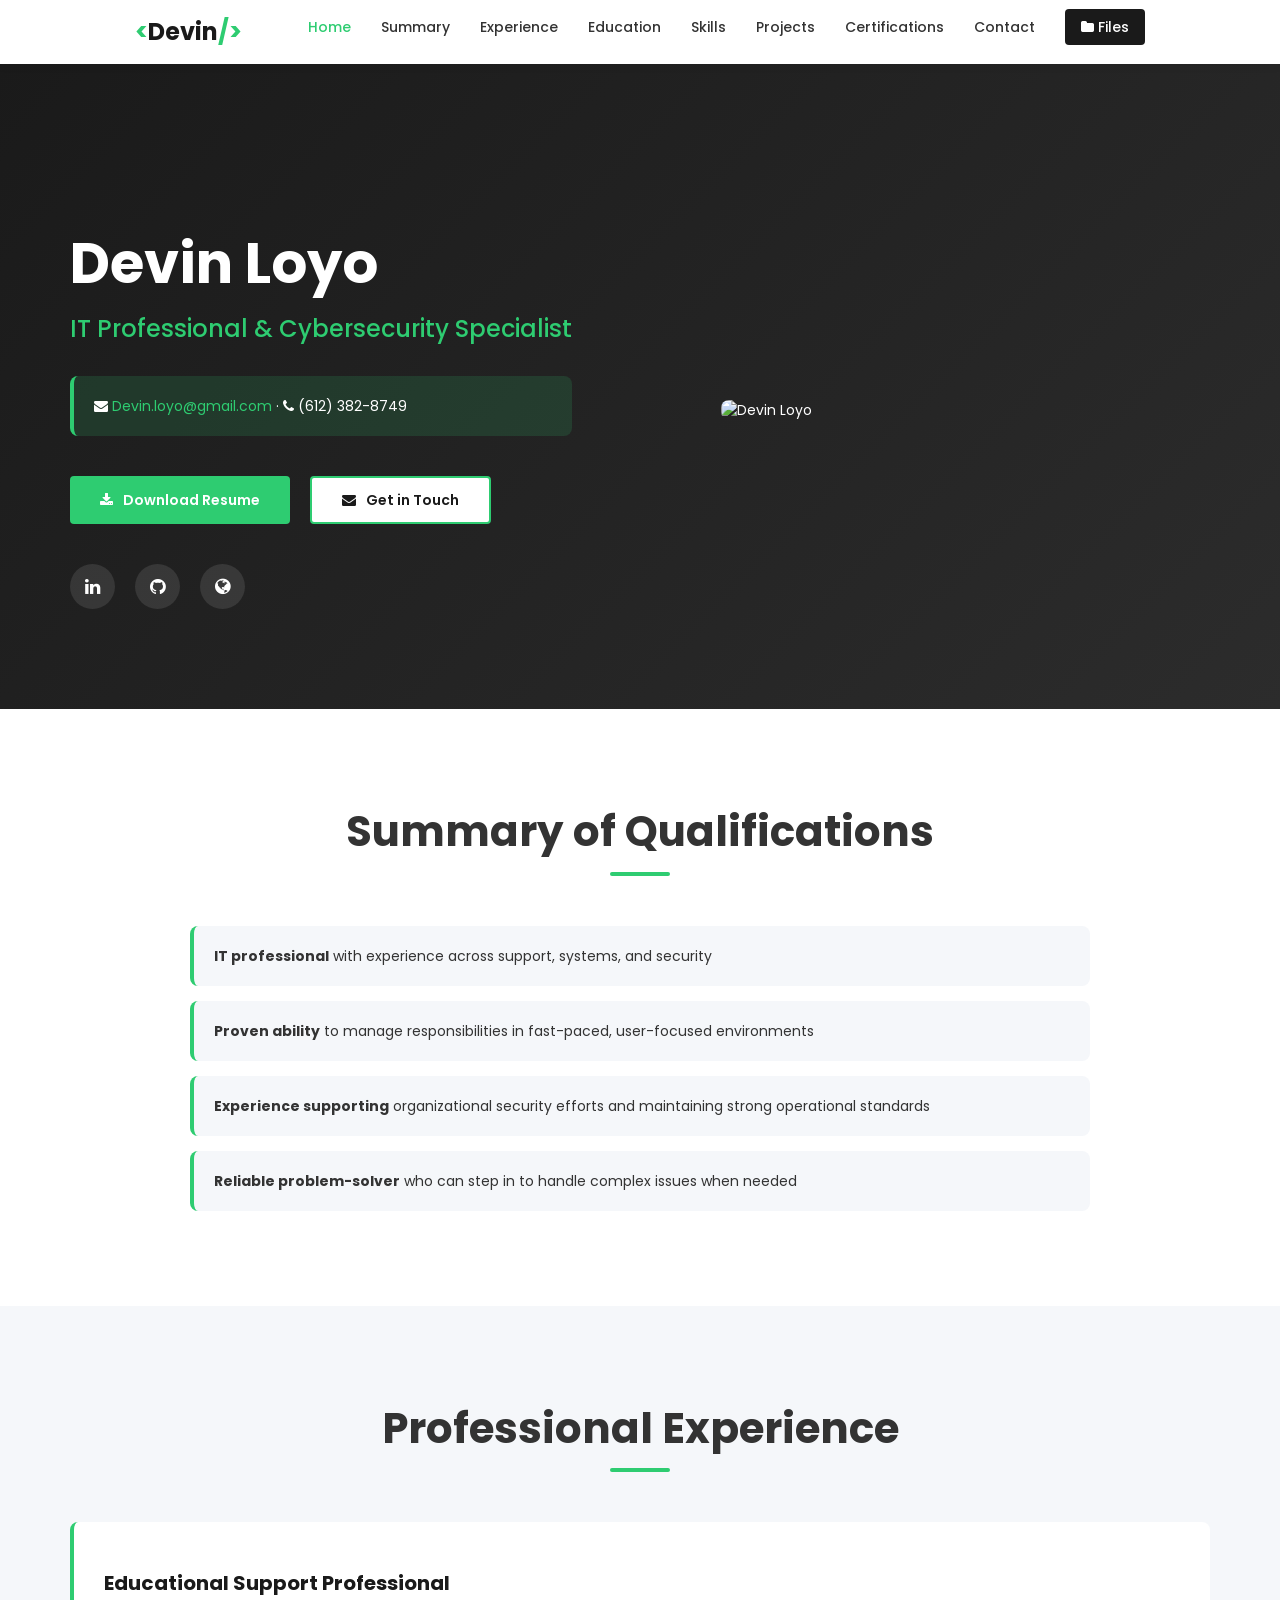
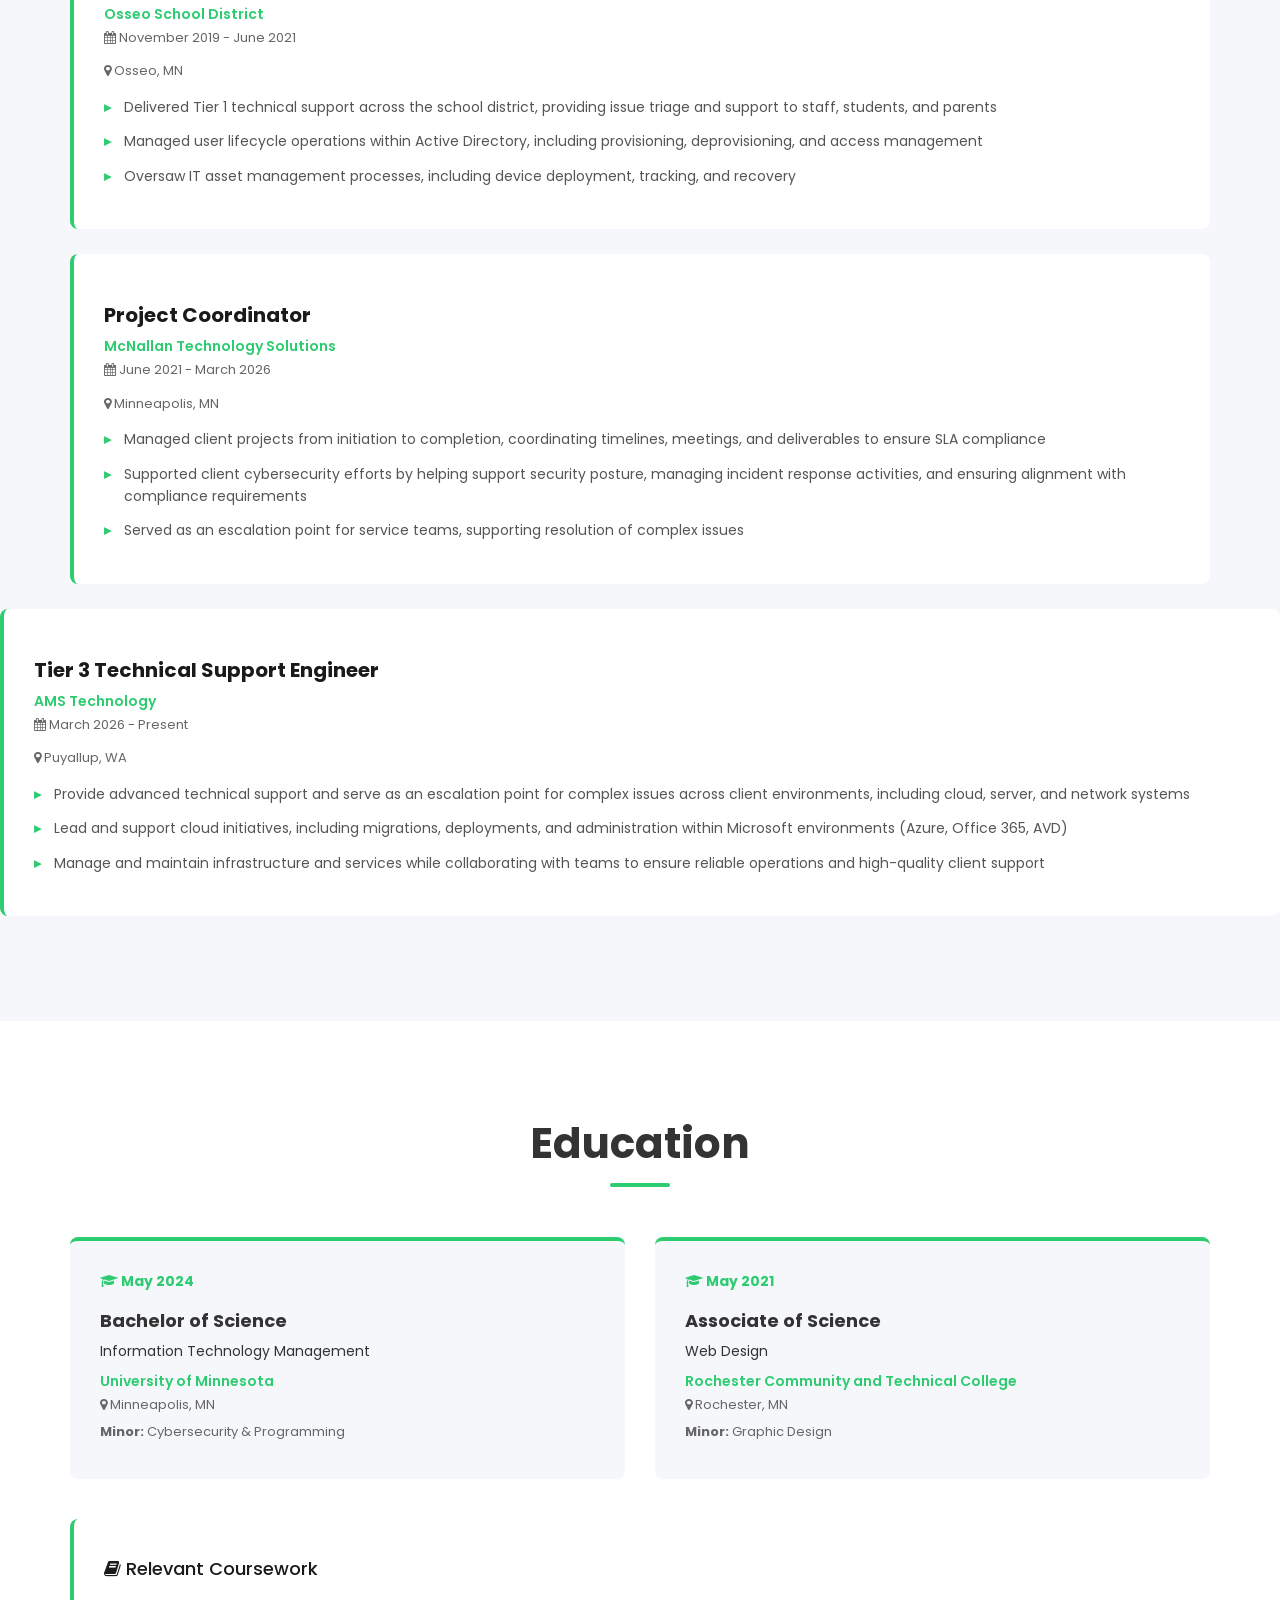
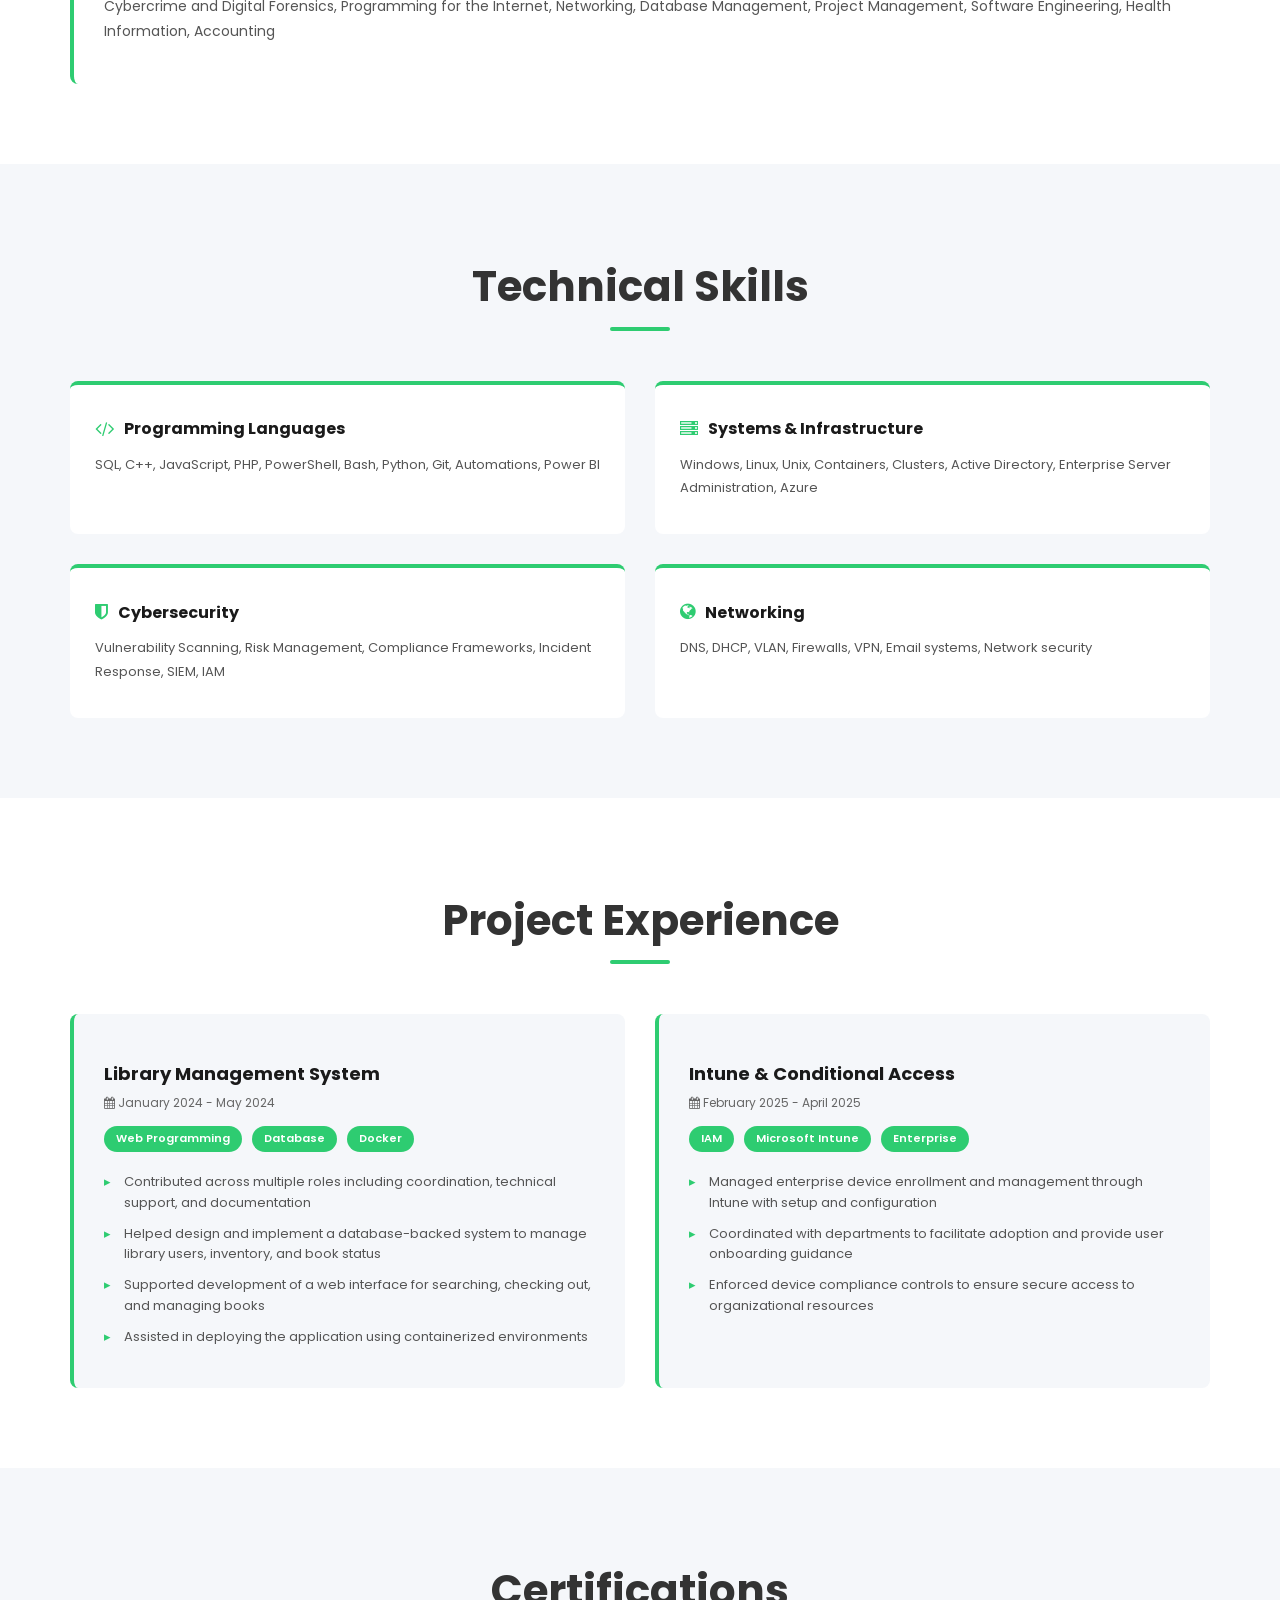
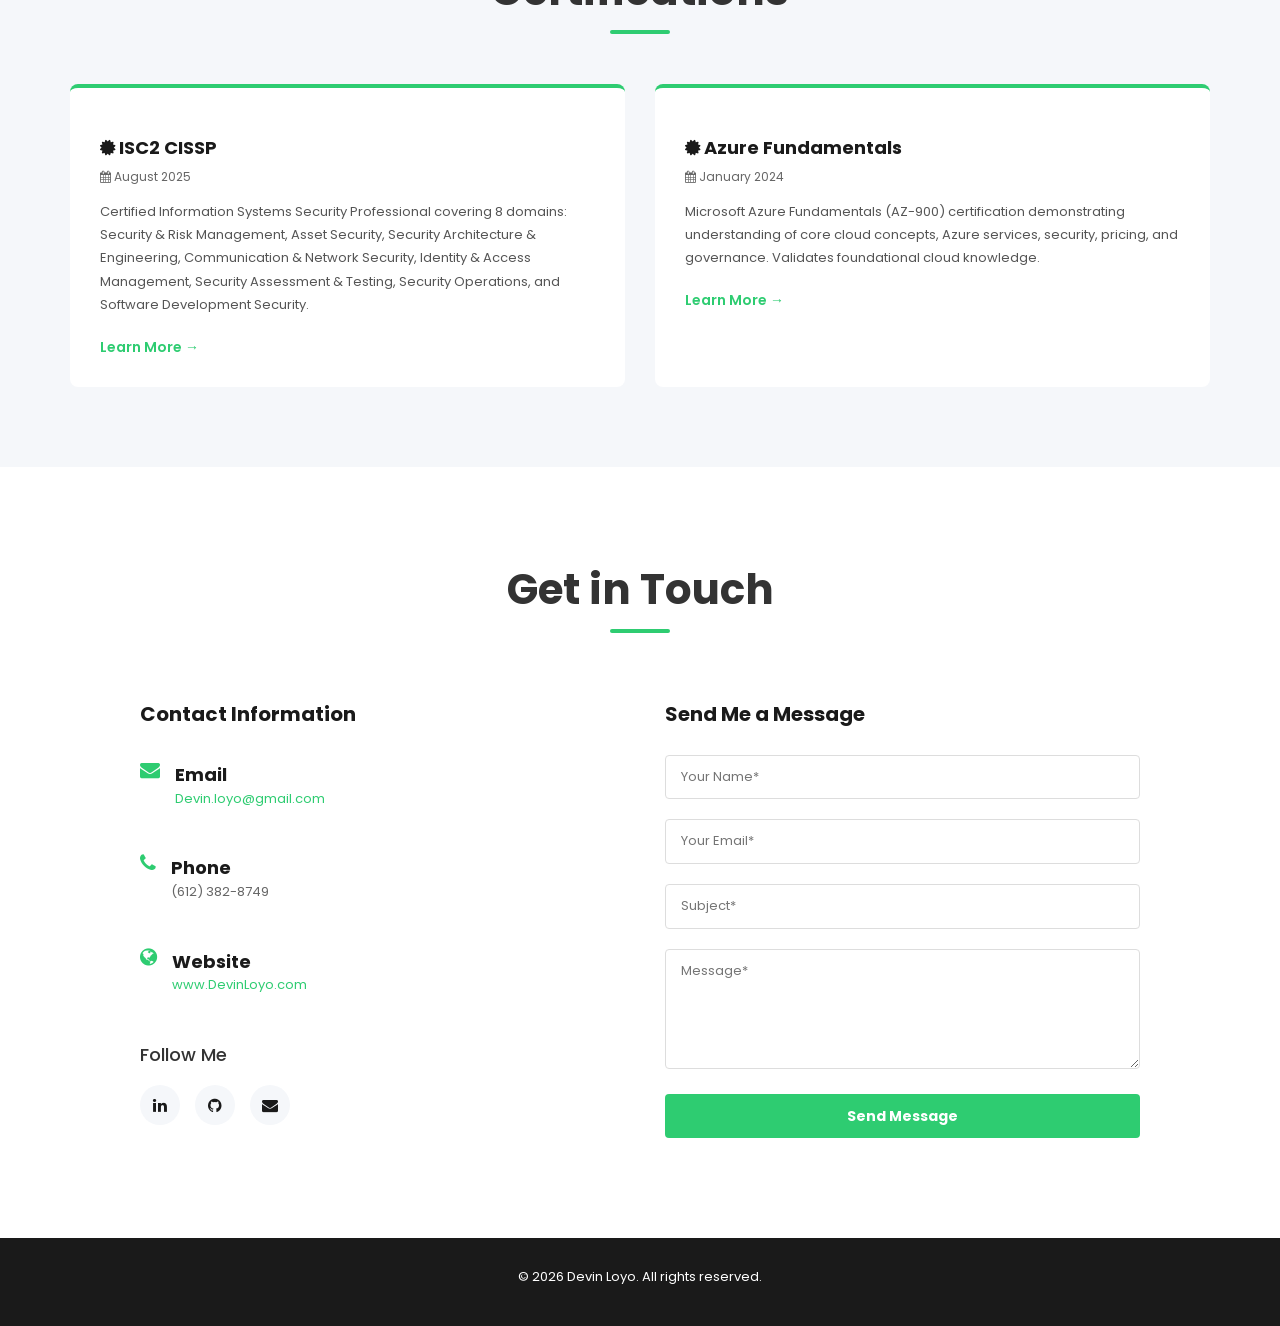
==== commit e1db153a: "Update index.html" ====
--- a/loyolab.dev/index.html
+++ b/loyolab.dev/index.html
@@ -837,35 +837,21 @@
         <section id="experience" class="experience">
             <div class="container">
                 <h2 class="section-title">Professional Experience</h2>
-                
-                <div class="experience-card">
-                    <h3>Tier 3 Technical Support Engineer</h3>
-                    <p class="company">Osseo School District</p>
-                    <p class="dates"><i class="fa fa-calendar"></i> April 2026 - Present</p>
-                    <p class="location"><i class="fa fa-map-marker"></i> Puyallup, WA</p>
-                    <ul>
-                        <li>Provide advanced technical support and serve as an escalation point for complex issues across client environments, including cloud, server, and network systems</li>
-                        <li>Lead and support cloud initiatives, including migrations, deployments, and administration within Microsoft environments (Azure, Office 365, AVD)</li>
-                        <li>Manage and maintain infrastructure and services while collaborating with teams to ensure reliable operations and high-quality client support</li>
-                    </ul>
-                </div>
-
                 <div class="experience-card">
                     <h3>Educational Support Professional</h3>
                     <p class="company">Osseo School District</p>
-                    <p class="dates"><i class="fa fa-calendar"></i> August 2022 - Present</p>
+                    <p class="dates"><i class="fa fa-calendar"></i> November 2019 - June 2021</p>
                     <p class="location"><i class="fa fa-map-marker"></i> Osseo, MN</p>
                     <ul>
                         <li>Delivered Tier 1 technical support across the school district, providing issue triage and support to staff, students, and parents</li>
                         <li>Managed user lifecycle operations within Active Directory, including provisioning, deprovisioning, and access management</li>
                         <li>Oversaw IT asset management processes, including device deployment, tracking, and recovery</li>
                     </ul>
-                </div>
-
+                </div> 
                 <div class="experience-card">
                     <h3>Project Coordinator</h3>
                     <p class="company">McNallan Technology Solutions</p>
-                    <p class="dates"><i class="fa fa-calendar"></i> June 2021 - August 2021</p>
+                    <p class="dates"><i class="fa fa-calendar"></i> June 2021 - March 2026</p>
                     <p class="location"><i class="fa fa-map-marker"></i> Minneapolis, MN</p>
                     <ul>
                         <li>Managed client projects from initiation to completion, coordinating timelines, meetings, and deliverables to ensure SLA compliance</li>
@@ -874,6 +860,18 @@
                     </ul>
                 </div>
             </div>
+                <div class="experience-card">
+                    <h3>Tier 3 Technical Support Engineer</h3>
+                    <p class="company">AMS Technology</p>
+                    <p class="dates"><i class="fa fa-calendar"></i> March 2026 - Present</p>
+                    <p class="location"><i class="fa fa-map-marker"></i> Puyallup, WA</p>
+                    <ul>
+                        <li>Provide advanced technical support and serve as an escalation point for complex issues across client environments, including cloud, server, and network systems</li>
+                        <li>Lead and support cloud initiatives, including migrations, deployments, and administration within Microsoft environments (Azure, Office 365, AVD)</li>
+                        <li>Manage and maintain infrastructure and services while collaborating with teams to ensure reliable operations and high-quality client support</li>
+                    </ul>
+                </div>
+
         </section>
 
         <!-- Education Section -->
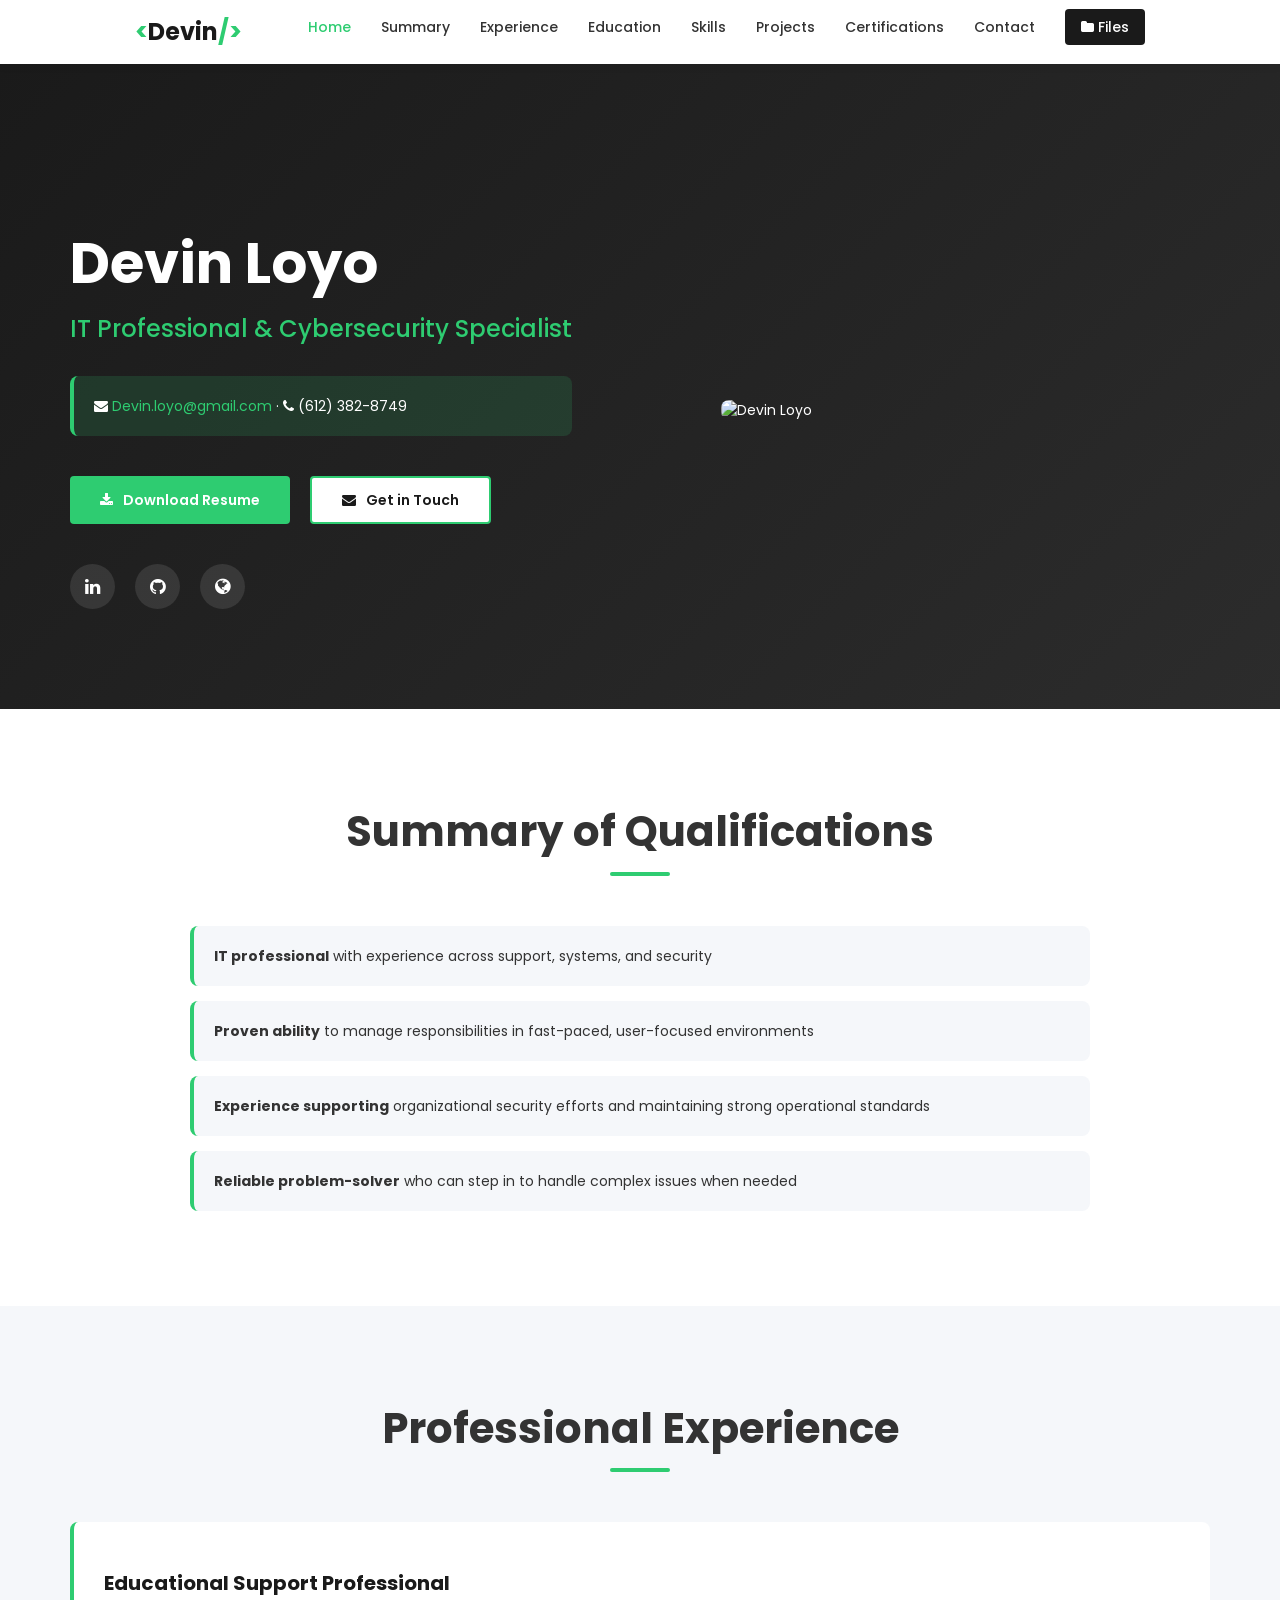
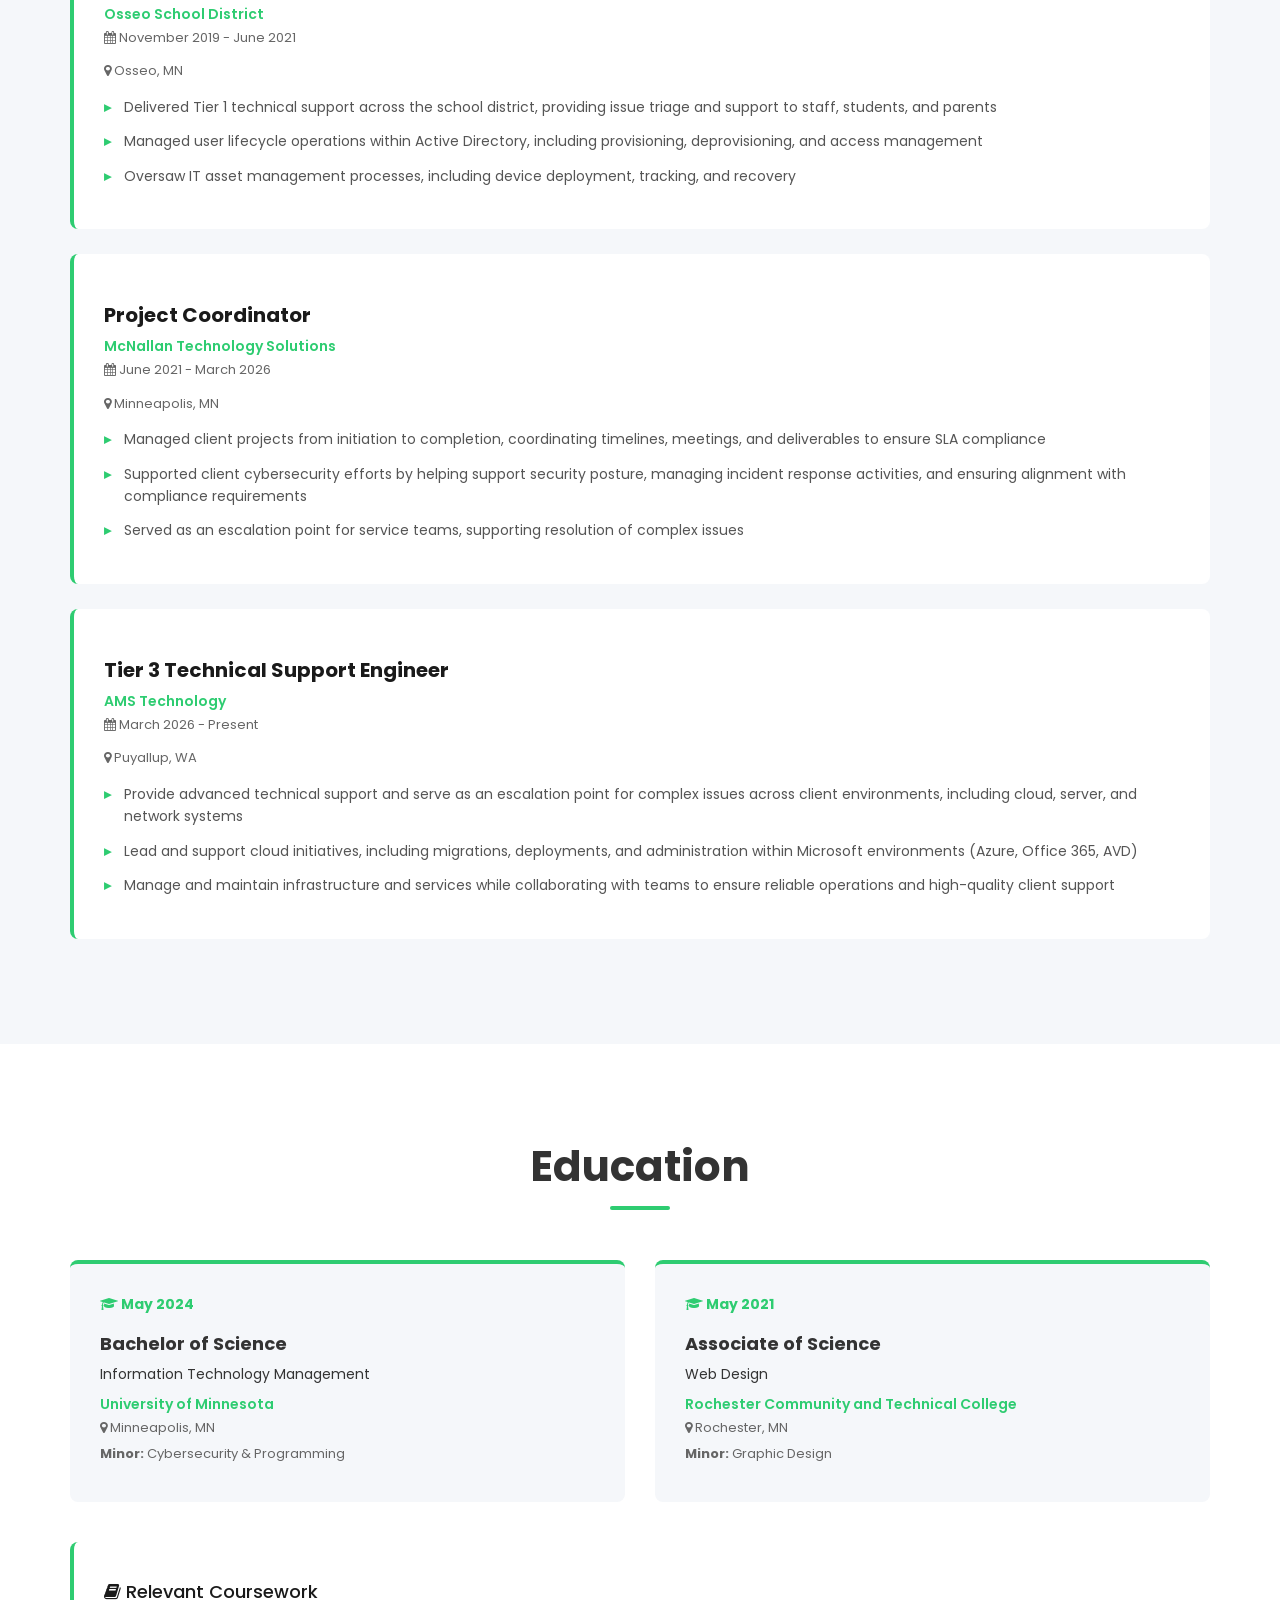
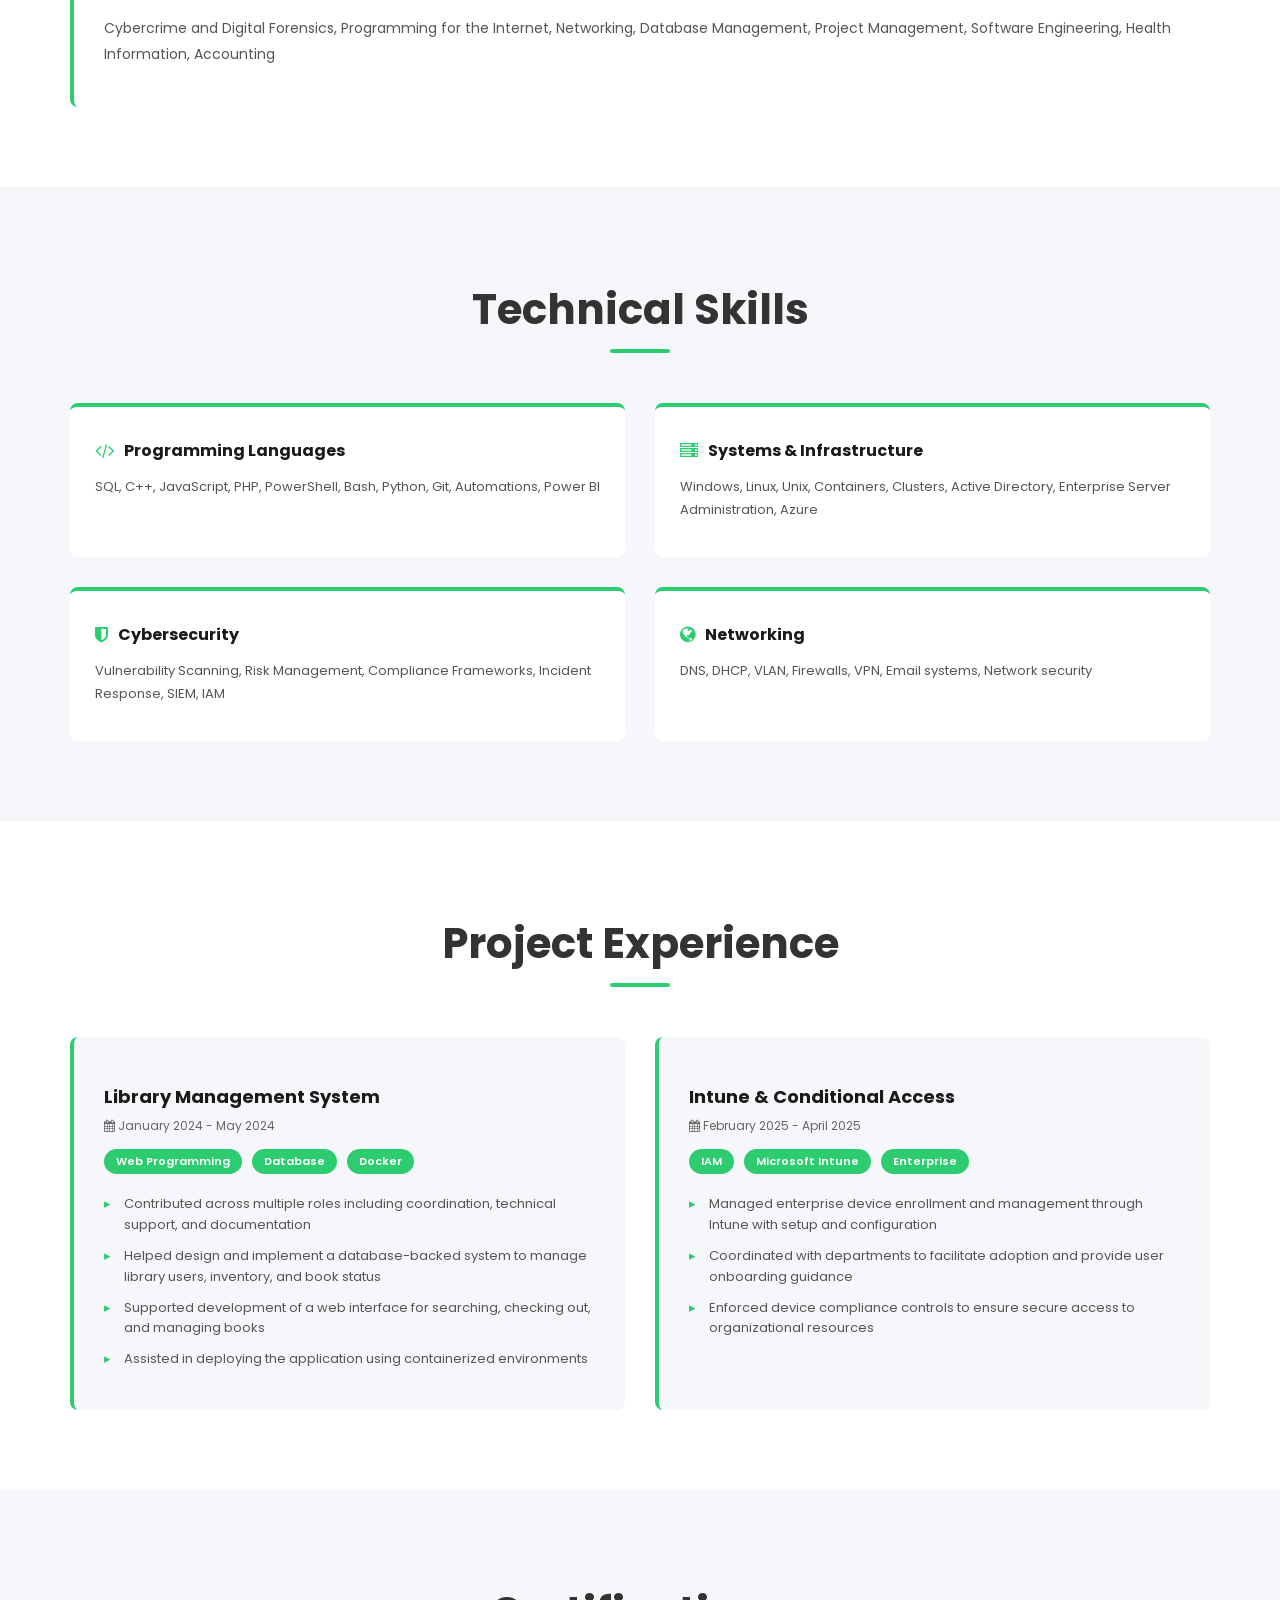
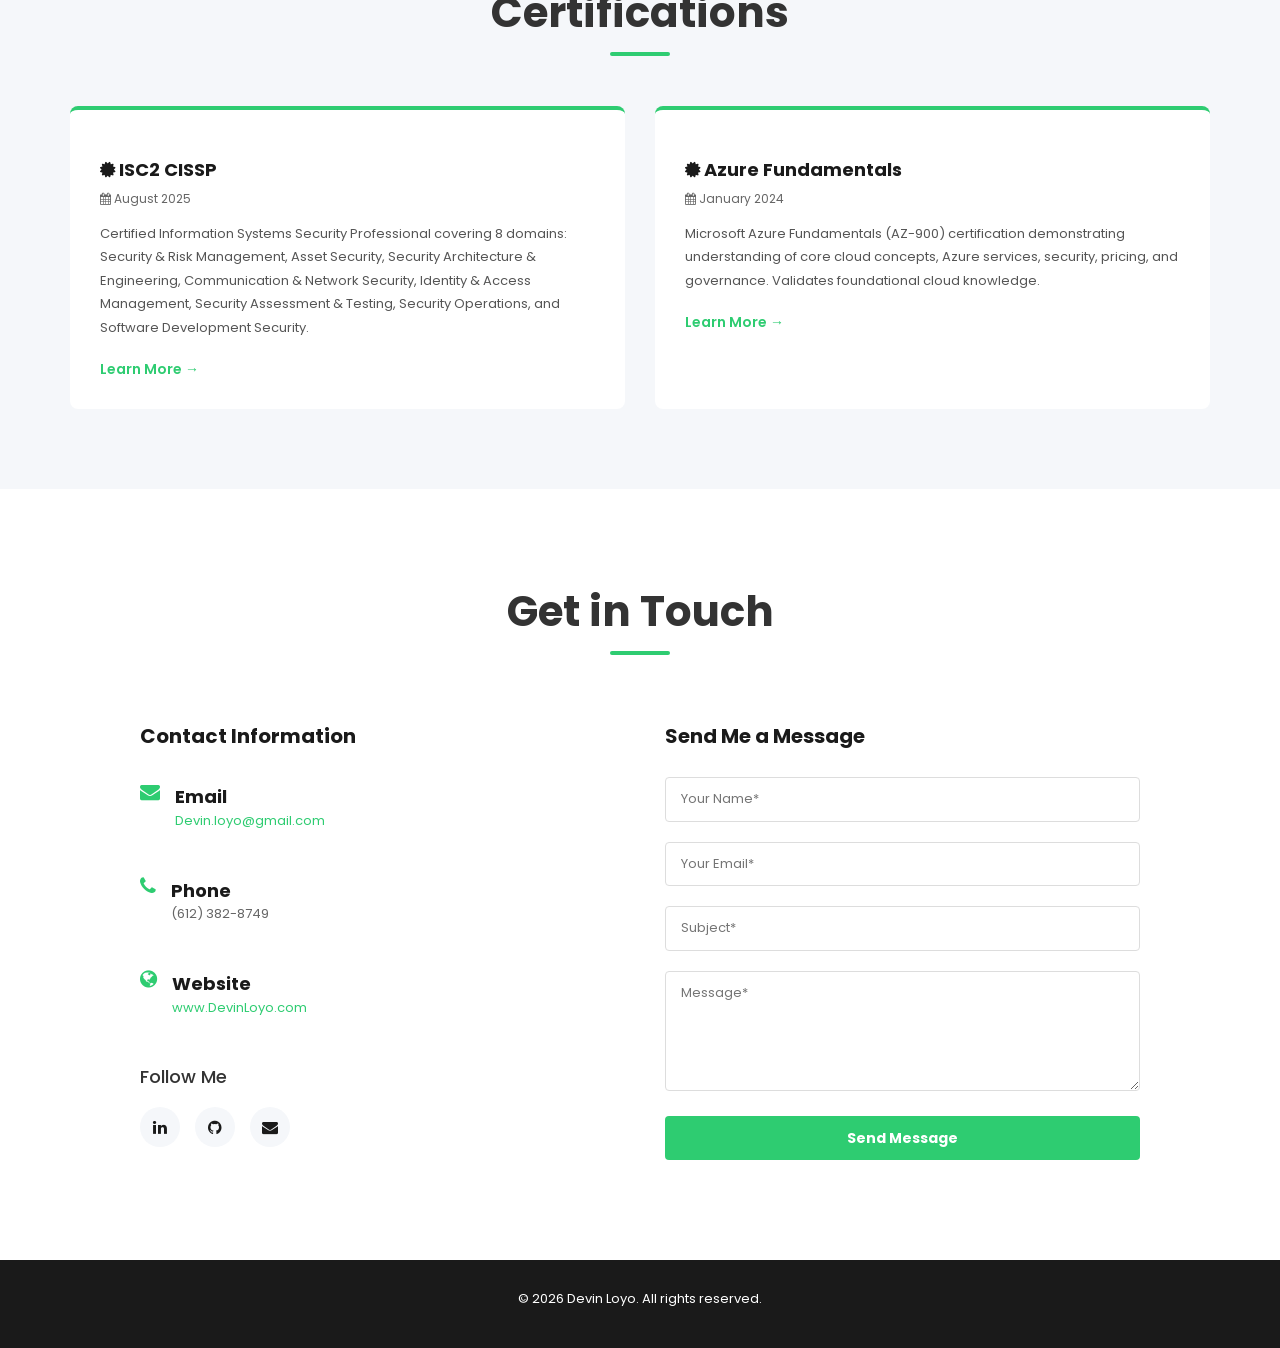
==== commit 96fd454b: "Update index.html" ====
--- a/loyolab.dev/index.html
+++ b/loyolab.dev/index.html
@@ -859,7 +859,6 @@
                         <li>Served as an escalation point for service teams, supporting resolution of complex issues</li>
                     </ul>
                 </div>
-            </div>
                 <div class="experience-card">
                     <h3>Tier 3 Technical Support Engineer</h3>
                     <p class="company">AMS Technology</p>
@@ -871,7 +870,7 @@
                         <li>Manage and maintain infrastructure and services while collaborating with teams to ensure reliable operations and high-quality client support</li>
                     </ul>
                 </div>
-
+        </div>
         </section>
 
         <!-- Education Section -->
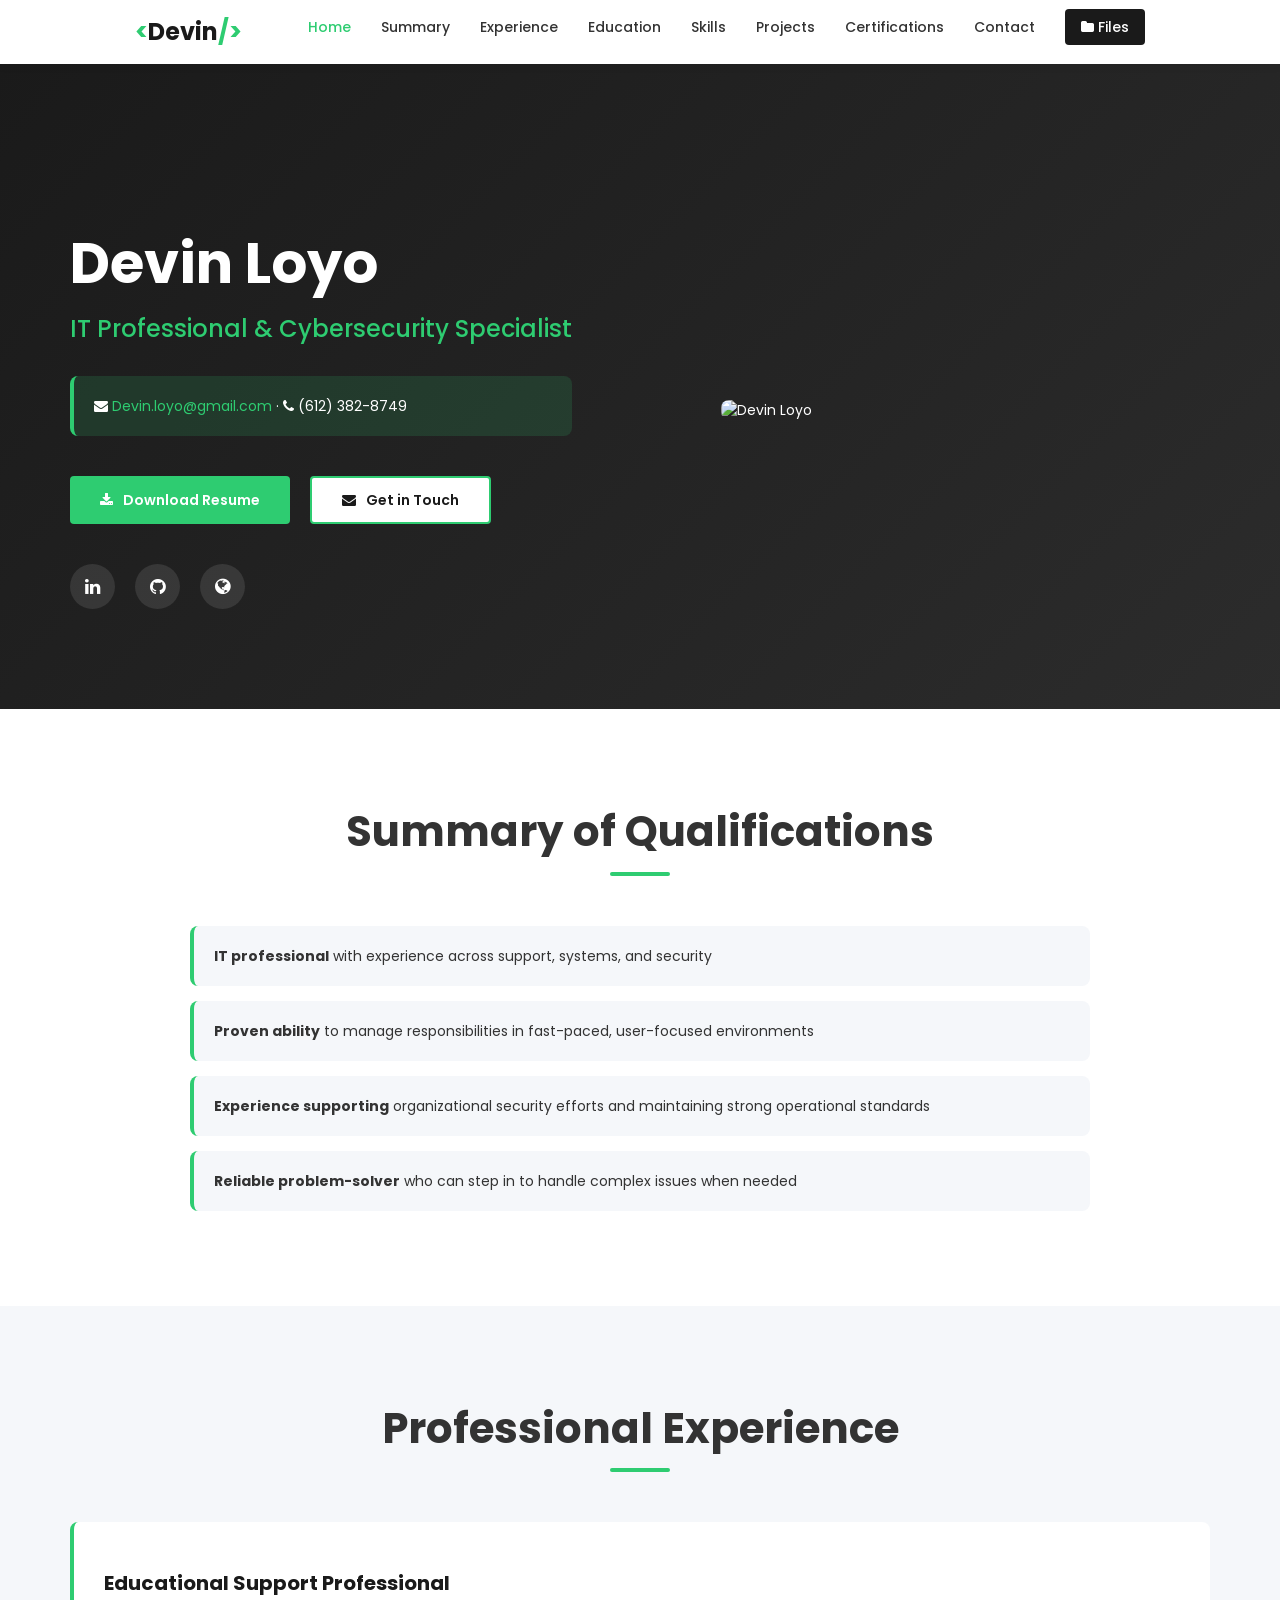
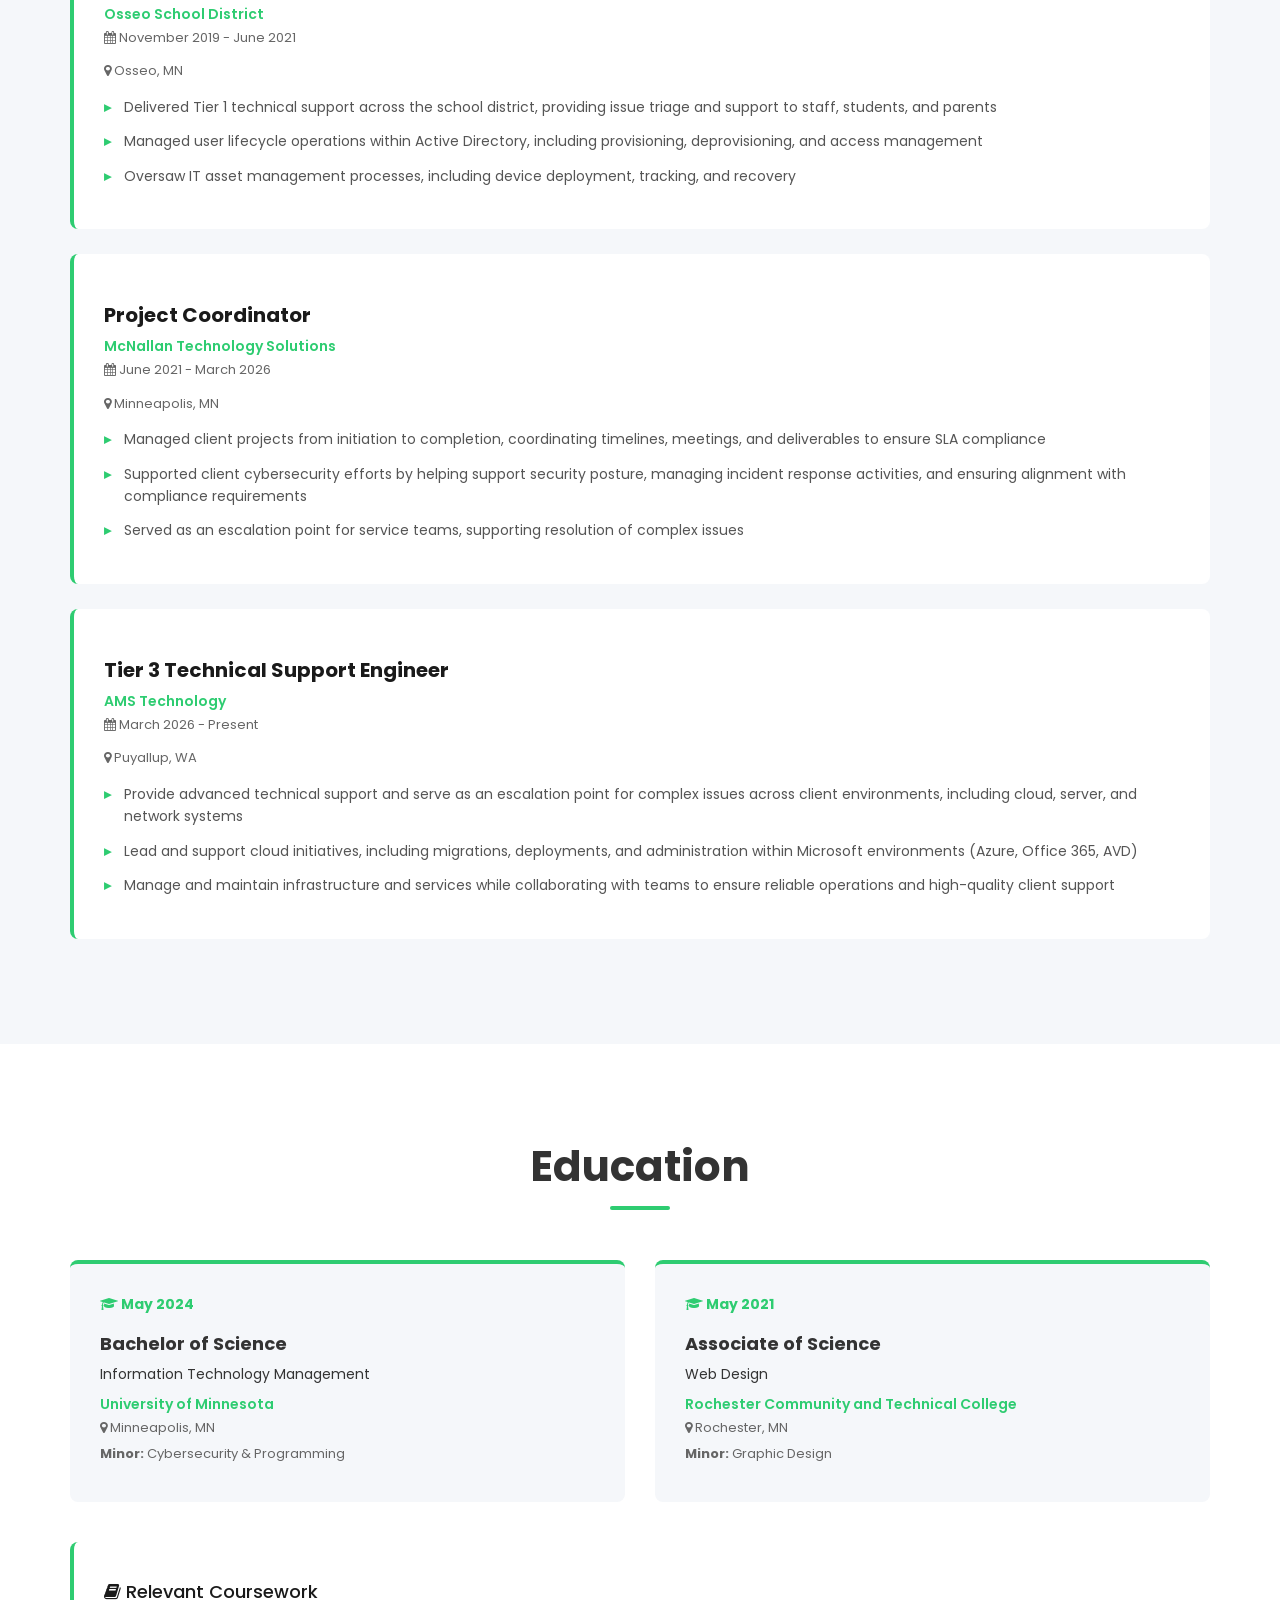
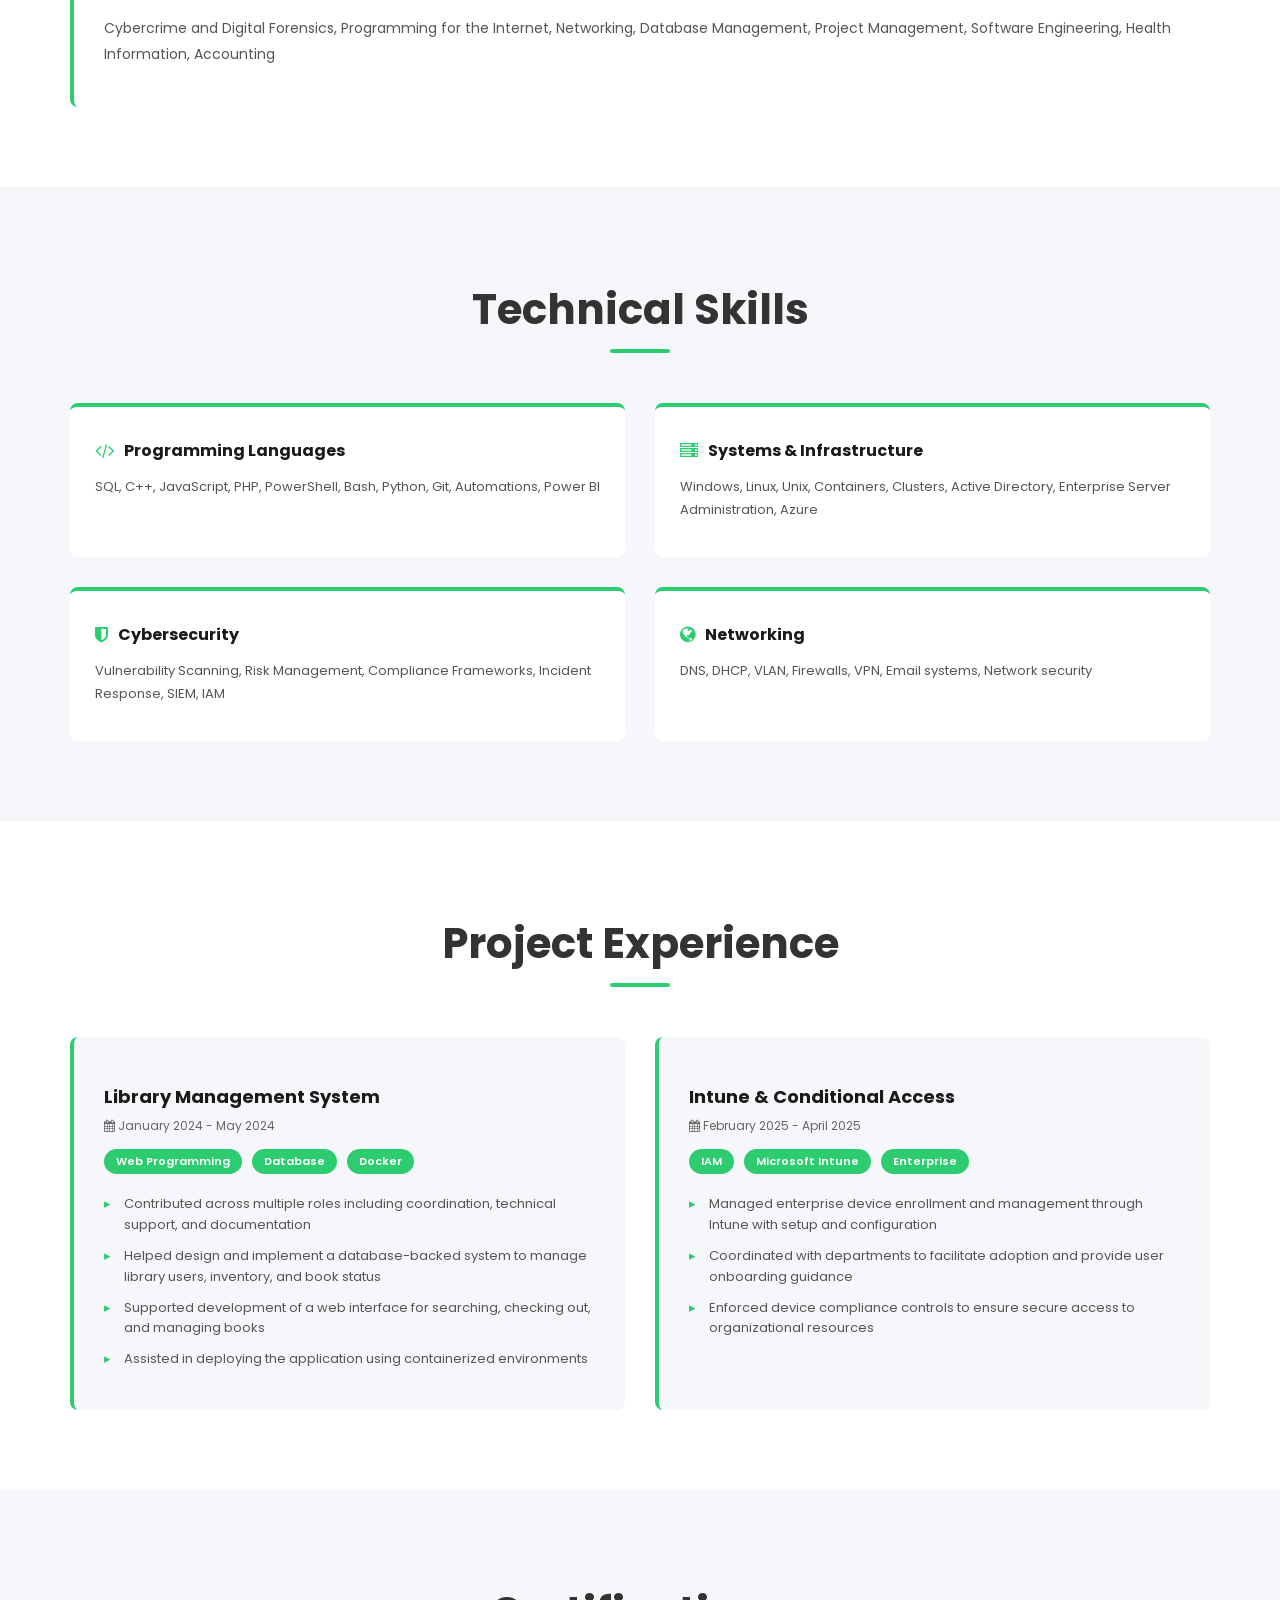
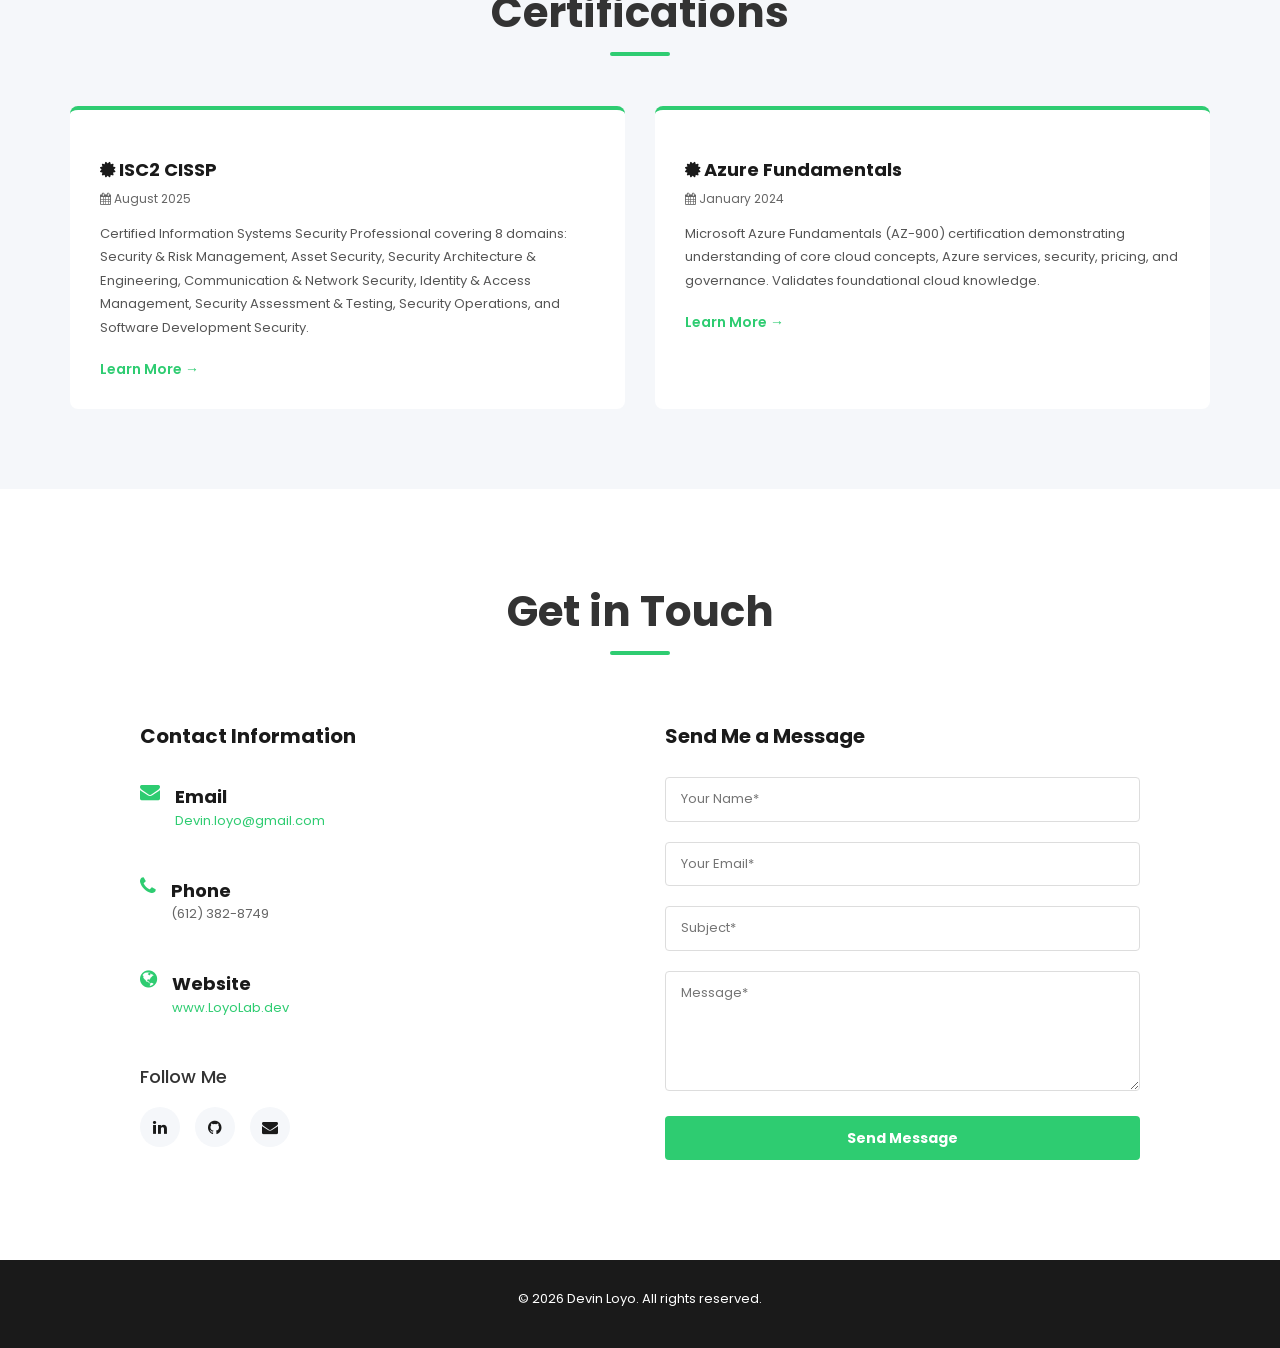
==== commit bb3f5163: "Update website links" ====
--- a/loyolab.dev/index.html
+++ b/loyolab.dev/index.html
@@ -809,7 +809,7 @@
                         <div class="social-links">
                             <a href="https://www.linkedin.com/in/devin-loyo/" target="_blank" title="LinkedIn"><i class="fa fa-linkedin"></i></a>
                             <a href="https://github.com/Dev3131" target="_blank" title="GitHub"><i class="fa fa-github"></i></a>
-                            <a href="https://www.DevinLoyo.com" target="_blank" title="Website"><i class="fa fa-globe"></i></a>
+                            <a href="https://www.LoyoLab.Dev" target="_blank" title="Website"><i class="fa fa-globe"></i></a>
                         </div>
                     </div>
 
@@ -1027,7 +1027,7 @@
                     <i class="fa fa-globe"></i>
                     <div>
                         <h4>Website</h4>
-                        <p><a href="https://www.DevinLoyo.com">www.DevinLoyo.com</a></p>
+                        <p><a href="https://www.LoyoLab.dev">www.LoyoLab.dev</a></p>
                     </div>
                 </div>
 
